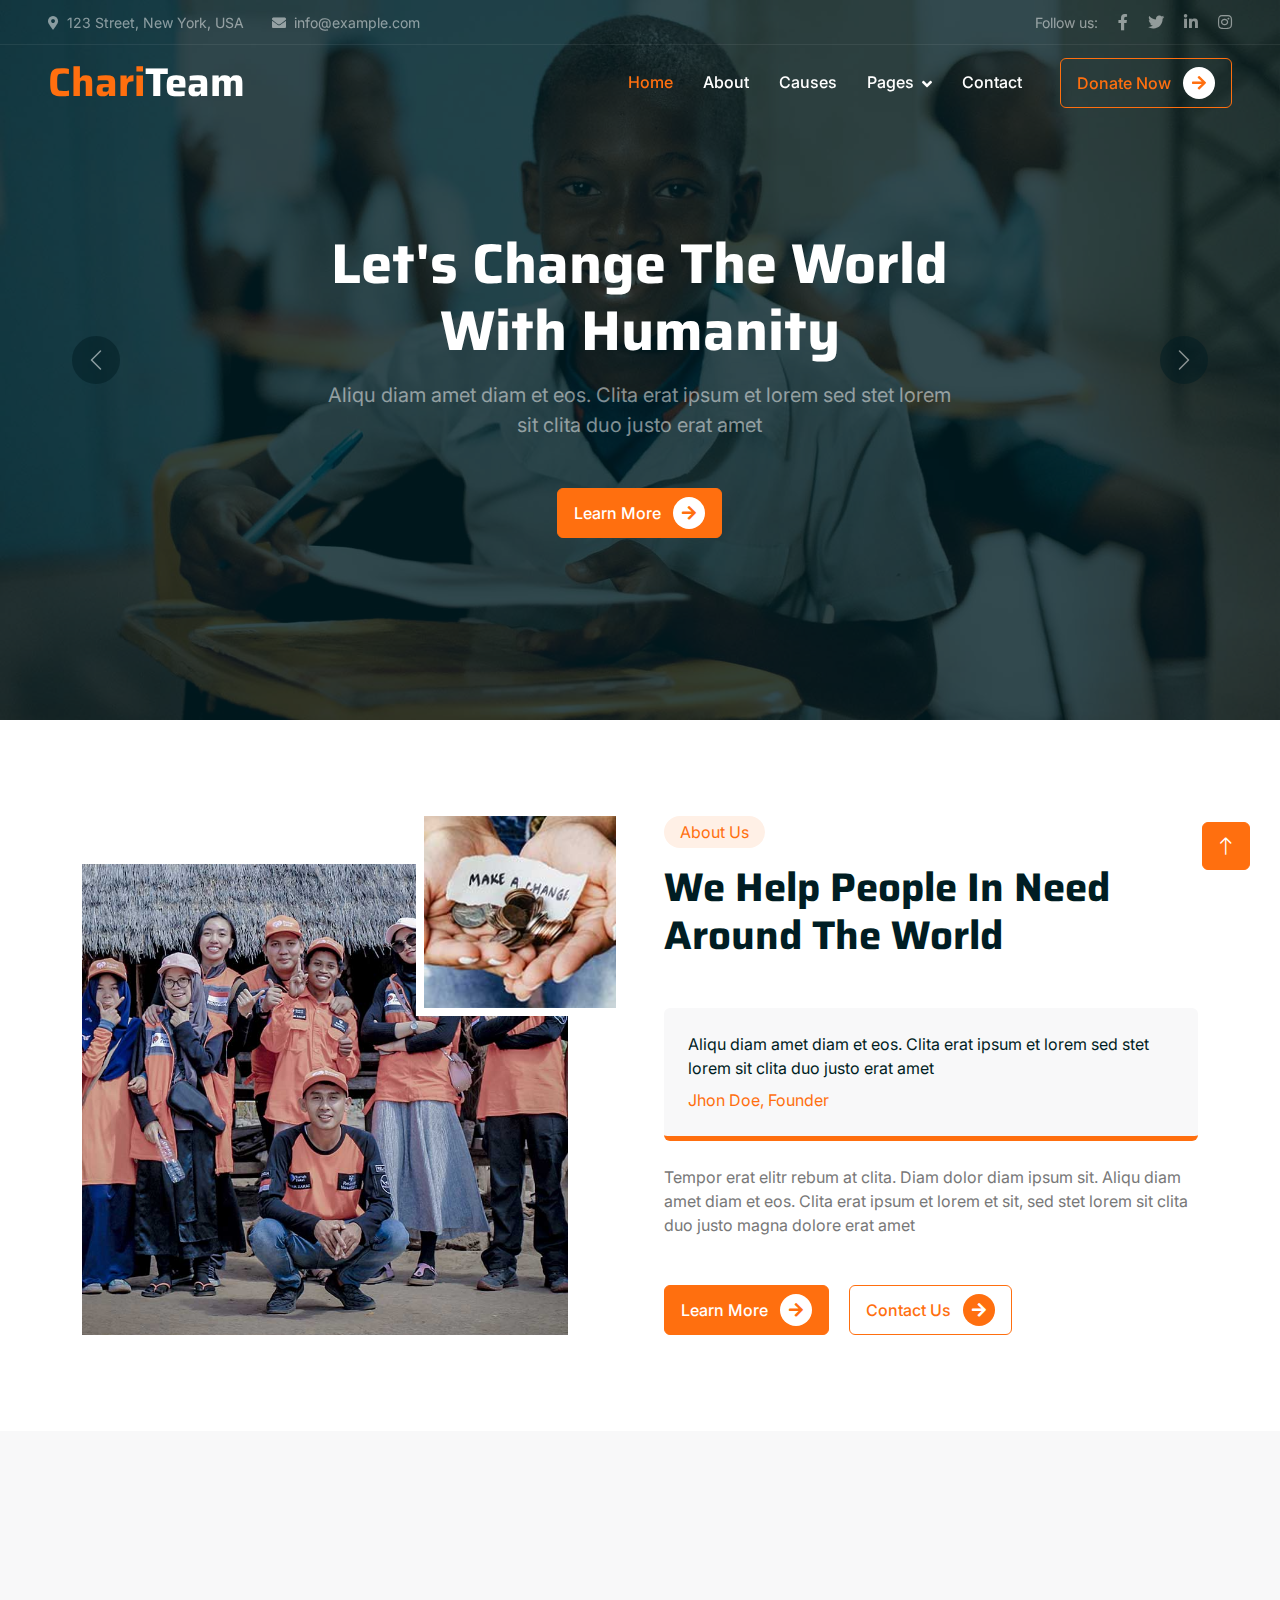
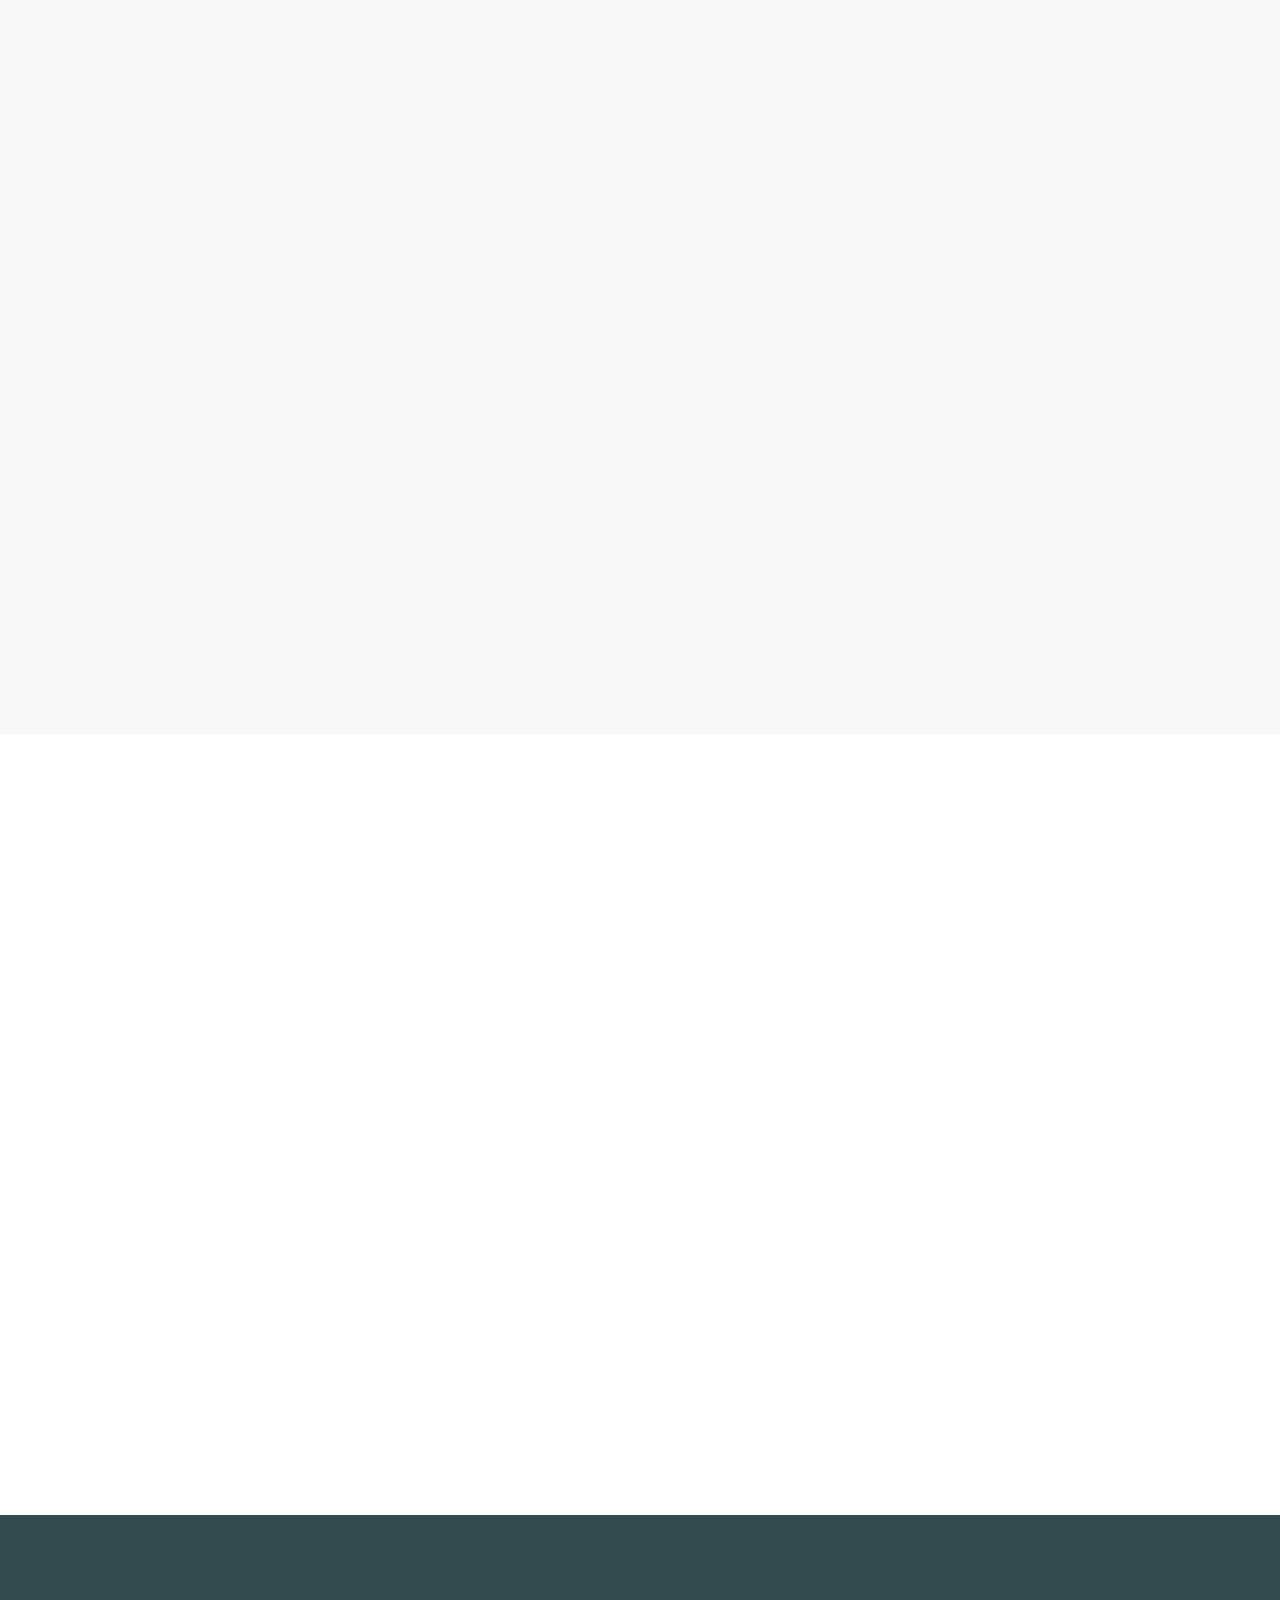
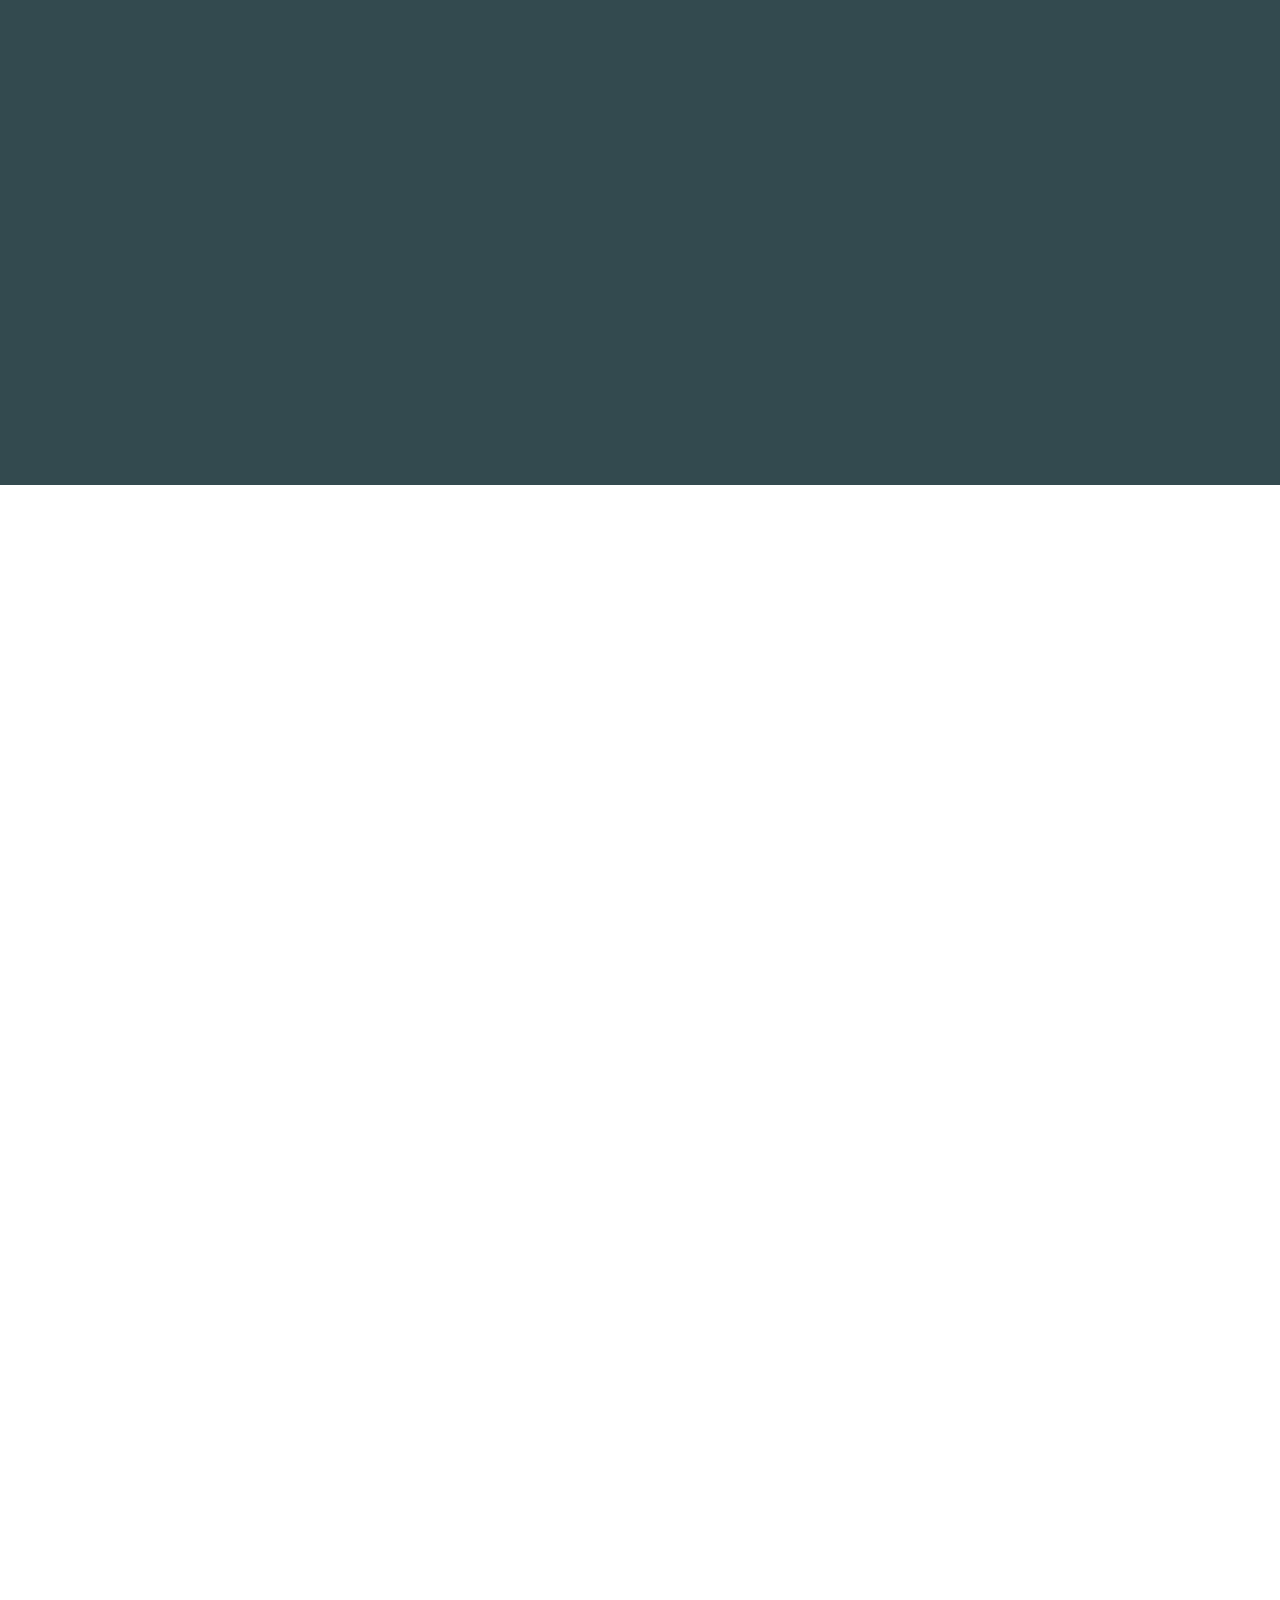
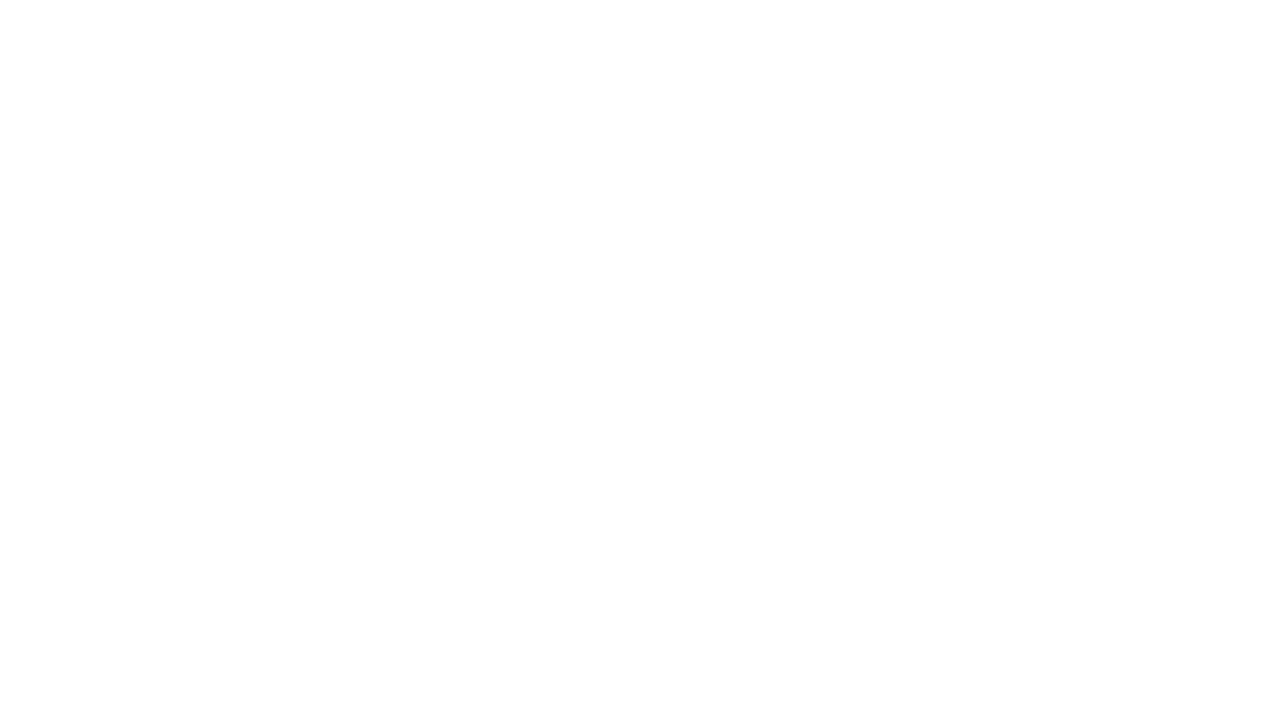
==== index.html @ fbe8ca32 "Initial commit for floodity" ====
<!DOCTYPE html>
<html lang="en">

<head>
    <meta charset="utf-8">
    <title>Floodity</title>
    <meta content="width=device-width, initial-scale=1.0" name="viewport">
    <meta content="" name="keywords">
    <meta content="" name="description">

    <!-- Favicon -->
    <link href="img/favicon.ico" rel="icon">

    <!-- Google Web Fonts -->
    <link rel="preconnect" href="https://fonts.googleapis.com">
    <link rel="preconnect" href="https://fonts.gstatic.com" crossorigin>
    <link href="https://fonts.googleapis.com/css2?family=Inter:wght@400;500;600&family=Saira:wght@500;600;700&display=swap" rel="stylesheet"> 

    <!-- Icon Font Stylesheet -->
    <link href="https://cdnjs.cloudflare.com/ajax/libs/font-awesome/5.10.0/css/all.min.css" rel="stylesheet">
    <link href="https://cdn.jsdelivr.net/npm/bootstrap-icons@1.4.1/font/bootstrap-icons.css" rel="stylesheet">

    <!-- Libraries Stylesheet -->
    <link href="lib/animate/animate.min.css" rel="stylesheet">
    <link href="lib/owlcarousel/assets/owl.carousel.min.css" rel="stylesheet">

    <!-- Customized Bootstrap Stylesheet -->
    <link href="css/bootstrap.min.css" rel="stylesheet">

    <!-- Template Stylesheet -->
    <link href="css/style.css" rel="stylesheet">
</head>

<body>
    <!-- Spinner Start -->
    <div id="spinner" class="show bg-white position-fixed translate-middle w-100 vh-100 top-50 start-50 d-flex align-items-center justify-content-center">
        <div class="spinner-grow text-primary" role="status"></div>
    </div>
    <!-- Spinner End -->


    <!-- Navbar Start -->
    <div class="container-fluid fixed-top px-0 wow fadeIn" data-wow-delay="0.1s">
        <div class="top-bar text-white-50 row gx-0 align-items-center d-none d-lg-flex">
            <div class="col-lg-6 px-5 text-start">
                <small><i class="fa fa-map-marker-alt me-2"></i>123 Street, New York, USA</small>
                <small class="ms-4"><i class="fa fa-envelope me-2"></i>info@example.com</small>
            </div>
            <div class="col-lg-6 px-5 text-end">
                <small>Follow us:</small>
                <a class="text-white-50 ms-3" href=""><i class="fab fa-facebook-f"></i></a>
                <a class="text-white-50 ms-3" href=""><i class="fab fa-twitter"></i></a>
                <a class="text-white-50 ms-3" href=""><i class="fab fa-linkedin-in"></i></a>
                <a class="text-white-50 ms-3" href=""><i class="fab fa-instagram"></i></a>
            </div>
        </div>

        <nav class="navbar navbar-expand-lg navbar-dark py-lg-0 px-lg-5 wow fadeIn" data-wow-delay="0.1s">
            <a href="index.html" class="navbar-brand ms-4 ms-lg-0">
                <h1 class="fw-bold text-primary m-0">Chari<span class="text-white">Team</span></h1>
            </a>
            <button type="button" class="navbar-toggler me-4" data-bs-toggle="collapse" data-bs-target="#navbarCollapse">
                <span class="navbar-toggler-icon"></span>
            </button>
            <div class="collapse navbar-collapse" id="navbarCollapse">
                <div class="navbar-nav ms-auto p-4 p-lg-0">
                    <a href="index.html" class="nav-item nav-link active">Home</a>
                    <a href="about.html" class="nav-item nav-link">About</a>
                    <a href="causes.html" class="nav-item nav-link">Causes</a>
                    <div class="nav-item dropdown">
                        <a href="#" class="nav-link dropdown-toggle" data-bs-toggle="dropdown">Pages</a>
                        <div class="dropdown-menu m-0">
                            <a href="service.html" class="dropdown-item">Service</a>
                            <a href="donate.html" class="dropdown-item">Donate</a>
                            <a href="team.html" class="dropdown-item">Our Team</a>
                            <a href="testimonial.html" class="dropdown-item">Testimonial</a>
                            <a href="404.html" class="dropdown-item">404 Page</a>
                        </div>
                    </div>
                    <a href="contact.html" class="nav-item nav-link">Contact</a>
                </div>
                <div class="d-none d-lg-flex ms-2">
                    <a class="btn btn-outline-primary py-2 px-3" href="">
                        Donate Now
                        <div class="d-inline-flex btn-sm-square bg-white text-primary rounded-circle ms-2">
                            <i class="fa fa-arrow-right"></i>
                        </div>
                    </a>
                </div>
            </div>
        </nav>
    </div>
    <!-- Navbar End -->


    <!-- Carousel Start -->
    <div class="container-fluid p-0 mb-5">
        <div id="header-carousel" class="carousel slide" data-bs-ride="carousel">
            <div class="carousel-inner">
                <div class="carousel-item active">
                    <img class="w-100" src="img/carousel-1.jpg" alt="Image">
                    <div class="carousel-caption">
                        <div class="container">
                            <div class="row justify-content-center">
                                <div class="col-lg-7 pt-5">
                                    <h1 class="display-4 text-white mb-3 animated slideInDown">Let's Change The World With Humanity</h1>
                                    <p class="fs-5 text-white-50 mb-5 animated slideInDown">Aliqu diam amet diam et eos. Clita erat ipsum et lorem sed stet lorem sit clita duo justo erat amet</p>
                                    <a class="btn btn-primary py-2 px-3 animated slideInDown" href="">
                                        Learn More
                                        <div class="d-inline-flex btn-sm-square bg-white text-primary rounded-circle ms-2">
                                            <i class="fa fa-arrow-right"></i>
                                        </div>
                                    </a>
                                </div>
                            </div>
                        </div>
                    </div>
                </div>
                <div class="carousel-item">
                    <img class="w-100" src="img/carousel-2.jpg" alt="Image">
                    <div class="carousel-caption">
                        <div class="container">
                            <div class="row justify-content-center">
                                <div class="col-lg-7 pt-5">
                                    <h1 class="display-4 text-white mb-3 animated slideInDown">Let's Save More Lifes With Our Helping Hand</h1>
                                    <p class="fs-5 text-white-50 mb-5 animated slideInDown">Aliqu diam amet diam et eos. Clita erat ipsum et lorem sed stet lorem sit clita duo justo erat amet</p>
                                    <a class="btn btn-primary py-2 px-3 animated slideInDown" href="">
                                        Learn More
                                        <div class="d-inline-flex btn-sm-square bg-white text-primary rounded-circle ms-2">
                                            <i class="fa fa-arrow-right"></i>
                                        </div>
                                    </a>
                                </div>
                            </div>
                        </div>
                    </div>
                </div>
            </div>
            <button class="carousel-control-prev" type="button" data-bs-target="#header-carousel"
                data-bs-slide="prev">
                <span class="carousel-control-prev-icon" aria-hidden="true"></span>
                <span class="visually-hidden">Previous</span>
            </button>
            <button class="carousel-control-next" type="button" data-bs-target="#header-carousel"
                data-bs-slide="next">
                <span class="carousel-control-next-icon" aria-hidden="true"></span>
                <span class="visually-hidden">Next</span>
            </button>
        </div>
    </div>
    <!-- Carousel End -->


    <!-- About Start -->
    <div class="container-xxl py-5">
        <div class="container">
            <div class="row g-5">
                <div class="col-lg-6 wow fadeInUp" data-wow-delay="0.1s">
                    <div class="position-relative overflow-hidden h-100" style="min-height: 400px;">
                        <img class="position-absolute w-100 h-100 pt-5 pe-5" src="img/about-1.jpg" alt="" style="object-fit: cover;">
                        <img class="position-absolute top-0 end-0 bg-white ps-2 pb-2" src="img/about-2.jpg" alt="" style="width: 200px; height: 200px;">
                    </div>
                </div>
                <div class="col-lg-6 wow fadeInUp" data-wow-delay="0.5s">
                    <div class="h-100">
                        <div class="d-inline-block rounded-pill bg-secondary text-primary py-1 px-3 mb-3">About Us</div>
                        <h1 class="display-6 mb-5">We Help People In Need Around The World</h1>
                        <div class="bg-light border-bottom border-5 border-primary rounded p-4 mb-4">
                            <p class="text-dark mb-2">Aliqu diam amet diam et eos. Clita erat ipsum et lorem sed stet lorem sit clita duo justo erat amet</p>
                            <span class="text-primary">Jhon Doe, Founder</span>
                        </div>
                        <p class="mb-5">Tempor erat elitr rebum at clita. Diam dolor diam ipsum sit. Aliqu diam amet diam et eos. Clita erat ipsum et lorem et sit, sed stet lorem sit clita duo justo magna dolore erat amet</p>
                        <a class="btn btn-primary py-2 px-3 me-3" href="">
                            Learn More
                            <div class="d-inline-flex btn-sm-square bg-white text-primary rounded-circle ms-2">
                                <i class="fa fa-arrow-right"></i>
                            </div>
                        </a>
                        <a class="btn btn-outline-primary py-2 px-3" href="">
                            Contact Us
                            <div class="d-inline-flex btn-sm-square bg-primary text-white rounded-circle ms-2">
                                <i class="fa fa-arrow-right"></i>
                            </div>
                        </a>
                    </div>
                </div>
            </div>
        </div>
    </div>
    <!-- About End -->


    <!-- Causes Start -->
    <div class="container-xxl bg-light my-5 py-5">
        <div class="container py-5">
            <div class="text-center mx-auto mb-5 wow fadeInUp" data-wow-delay="0.1s" style="max-width: 500px;">
                <div class="d-inline-block rounded-pill bg-secondary text-primary py-1 px-3 mb-3">Feature Causes</div>
                <h1 class="display-6 mb-5">Every Child Deserves The Opportunity To Learn</h1>
            </div>
            <div class="row g-4 justify-content-center">
                <div class="col-lg-4 col-md-6 wow fadeInUp" data-wow-delay="0.1s">
                    <div class="causes-item d-flex flex-column bg-white border-top border-5 border-primary rounded-top overflow-hidden h-100">
                        <div class="text-center p-4 pt-0">
                            <div class="d-inline-block bg-primary text-white rounded-bottom fs-5 pb-1 px-3 mb-4">
                                <small>Education</small>
                            </div>
                            <h5 class="mb-3">Education For African Children</h5>
                            <p>Tempor erat elitr rebum at clita dolor diam ipsum sit diam amet diam et eos</p>
                            <div class="causes-progress bg-light p-3 pt-2">
                                <div class="d-flex justify-content-between">
                                    <p class="text-dark">$10,000 <small class="text-body">Goal</small></p>
                                    <p class="text-dark">$9,542 <small class="text-body">Raised</small></p>
                                </div>
                                <div class="progress">
                                    <div class="progress-bar" role="progressbar" aria-valuenow="90" aria-valuemin="0" aria-valuemax="100">
                                        <span>90%</span>
                                    </div>
                                </div>
                            </div>
                        </div>
                        <div class="position-relative mt-auto">
                            <img class="img-fluid" src="img/courses-1.jpg" alt="">
                            <div class="causes-overlay">
                                <a class="btn btn-outline-primary" href="">
                                    Read More
                                    <div class="d-inline-flex btn-sm-square bg-primary text-white rounded-circle ms-2">
                                        <i class="fa fa-arrow-right"></i>
                                    </div>
                                </a>
                            </div>
                        </div>
                    </div>
                </div>
                <div class="col-lg-4 col-md-6 wow fadeInUp" data-wow-delay="0.3s">
                    <div class="causes-item d-flex flex-column bg-white border-top border-5 border-primary rounded-top overflow-hidden h-100">
                        <div class="text-center p-4 pt-0">
                            <div class="d-inline-block bg-primary text-white rounded-bottom fs-5 pb-1 px-3 mb-4">
                                <small>Pure Water</small>
                            </div>
                            <h5 class="mb-3">Ensure Pure Drinking Water</h5>
                            <p>Tempor erat elitr rebum at clita dolor diam ipsum sit diam amet diam et eos</p>
                            <div class="causes-progress bg-light p-3 pt-2">
                                <div class="d-flex justify-content-between">
                                    <p class="text-dark">$10,000 <small class="text-body">Goal</small></p>
                                    <p class="text-dark">$9,542 <small class="text-body">Raised</small></p>
                                </div>
                                <div class="progress">
                                    <div class="progress-bar" role="progressbar" aria-valuenow="90" aria-valuemin="0" aria-valuemax="100">
                                        <span>90%</span>
                                    </div>
                                </div>
                            </div>
                        </div>
                        <div class="position-relative mt-auto">
                            <img class="img-fluid" src="img/courses-2.jpg" alt="">
                            <div class="causes-overlay">
                                <a class="btn btn-outline-primary" href="">
                                    Read More
                                    <div class="d-inline-flex btn-sm-square bg-primary text-white rounded-circle ms-2">
                                        <i class="fa fa-arrow-right"></i>
                                    </div>
                                </a>
                            </div>
                        </div>
                    </div>
                </div>
                <div class="col-lg-4 col-md-6 wow fadeInUp" data-wow-delay="0.5s">
                    <div class="causes-item d-flex flex-column bg-white border-top border-5 border-primary rounded-top overflow-hidden h-100">
                        <div class="text-center p-4 pt-0">
                            <div class="d-inline-block bg-primary text-white rounded-bottom fs-5 pb-1 px-3 mb-4">
                                <small>Healthy Life</small>
                            </div>
                            <h5 class="mb-3">Ensure Medical Treatment</h5>
                            <p>Tempor erat elitr rebum at clita dolor diam ipsum sit diam amet diam et eos</p>
                            <div class="causes-progress bg-light p-3 pt-2">
                                <div class="d-flex justify-content-between">
                                    <p class="text-dark">$10,000 <small class="text-body">Goal</small></p>
                                    <p class="text-dark">$9,542 <small class="text-body">Raised</small></p>
                                </div>
                                <div class="progress">
                                    <div class="progress-bar" role="progressbar" aria-valuenow="90" aria-valuemin="0" aria-valuemax="100">
                                        <span>90%</span>
                                    </div>
                                </div>
                            </div>
                        </div>
                        <div class="position-relative mt-auto">
                            <img class="img-fluid" src="img/courses-3.jpg" alt="">
                            <div class="causes-overlay">
                                <a class="btn btn-outline-primary" href="">
                                    Read More
                                    <div class="d-inline-flex btn-sm-square bg-primary text-white rounded-circle ms-2">
                                        <i class="fa fa-arrow-right"></i>
                                    </div>
                                </a>
                            </div>
                        </div>
                    </div>
                </div>
            </div>
        </div>
    </div>
    <!-- Causes End -->


    <!-- Service Start -->
    <div class="container-xxl py-5">
        <div class="container">
            <div class="text-center mx-auto mb-5 wow fadeInUp" data-wow-delay="0.1s" style="max-width: 500px;">
                <div class="d-inline-block rounded-pill bg-secondary text-primary py-1 px-3 mb-3">What We Do</div>
                <h1 class="display-6 mb-5">Learn More What We Do And Get Involved</h1>
            </div>
            <div class="row g-4 justify-content-center">
                <div class="col-lg-4 col-md-6 wow fadeInUp" data-wow-delay="0.1s">
                    <div class="service-item bg-white text-center h-100 p-4 p-xl-5">
                        <img class="img-fluid mb-4" src="img/icon-1.png" alt="">
                        <h4 class="mb-3">Child Education</h4>
                        <p class="mb-4">Tempor ut dolore lorem kasd vero ipsum sit eirmod sit. Ipsum diam justo sed vero dolor duo.</p>
                        <a class="btn btn-outline-primary px-3" href="">
                            Learn More
                            <div class="d-inline-flex btn-sm-square bg-primary text-white rounded-circle ms-2">
                                <i class="fa fa-arrow-right"></i>
                            </div>
                        </a>
                    </div>
                </div>
                <div class="col-lg-4 col-md-6 wow fadeInUp" data-wow-delay="0.3s">
                    <div class="service-item bg-white text-center h-100 p-4 p-xl-5">
                        <img class="img-fluid mb-4" src="img/icon-2.png" alt="">
                        <h4 class="mb-3">Medical Treatment</h4>
                        <p class="mb-4">Tempor ut dolore lorem kasd vero ipsum sit eirmod sit. Ipsum diam justo sed vero dolor duo.</p>
                        <a class="btn btn-outline-primary px-3" href="">
                            Learn More
                            <div class="d-inline-flex btn-sm-square bg-primary text-white rounded-circle ms-2">
                                <i class="fa fa-arrow-right"></i>
                            </div>
                        </a>
                    </div>
                </div>
                <div class="col-lg-4 col-md-6 wow fadeInUp" data-wow-delay="0.5s">
                    <div class="service-item bg-white text-center h-100 p-4 p-xl-5">
                        <img class="img-fluid mb-4" src="img/icon-3.png" alt="">
                        <h4 class="mb-3">Pure Drinking Water</h4>
                        <p class="mb-4">Tempor ut dolore lorem kasd vero ipsum sit eirmod sit. Ipsum diam justo sed vero dolor duo.</p>
                        <a class="btn btn-outline-primary px-3" href="">
                            Learn More
                            <div class="d-inline-flex btn-sm-square bg-primary text-white rounded-circle ms-2">
                                <i class="fa fa-arrow-right"></i>
                            </div>
                        </a>
                    </div>
                </div>
            </div>
        </div>
    </div>
    <!-- Service End -->


    <!-- Donate Start -->
    <div class="container-fluid donate my-5 py-5" data-parallax="scroll" data-image-src="img/carousel-2.jpg">
        <div class="container py-5">
            <div class="row g-5 align-items-center">
                <div class="col-lg-6 wow fadeIn" data-wow-delay="0.1s">
                    <div class="d-inline-block rounded-pill bg-secondary text-primary py-1 px-3 mb-3">Donate Now</div>
                    <h1 class="display-6 text-white mb-5">Thanks For The Results Achieved With You</h1>
                    <p class="text-white-50 mb-0">Tempor erat elitr rebum at clita. Diam dolor diam ipsum sit. Aliqu diam amet diam et eos. Clita erat ipsum et lorem et sit, sed stet lorem sit clita duo justo magna dolore erat amet</p>
                </div>
                <div class="col-lg-6 wow fadeIn" data-wow-delay="0.5s">
                    <div class="h-100 bg-white p-5">
                        <form>
                            <div class="row g-3">
                                <div class="col-12">
                                    <div class="form-floating">
                                        <input type="text" class="form-control bg-light border-0" id="name" placeholder="Your Name">
                                        <label for="name">Your Name</label>
                                    </div>
                                </div>
                                <div class="col-12">
                                    <div class="form-floating">
                                        <input type="email" class="form-control bg-light border-0" id="email" placeholder="Your Email">
                                        <label for="email">Your Email</label>
                                    </div>
                                </div>
                                <div class="col-12">
                                    <div class="btn-group d-flex justify-content-around">
                                        <input type="radio" class="btn-check" name="btnradio" id="btnradio1" checked>
                                        <label class="btn btn-light py-3" for="btnradio1">$10</label>

                                        <input type="radio" class="btn-check" name="btnradio" id="btnradio2">
                                        <label class="btn btn-light py-3" for="btnradio2">$20</label>

                                        <input type="radio" class="btn-check" name="btnradio" id="btnradio3">
                                        <label class="btn btn-light py-3" for="btnradio3">$30</label>
                                    </div>
                                </div>
                                <div class="col-12">
                                    <button class="btn btn-primary px-5" style="height: 60px;">
                                        Donate Now
                                        <div class="d-inline-flex btn-sm-square bg-white text-primary rounded-circle ms-2">
                                            <i class="fa fa-arrow-right"></i>
                                        </div>
                                    </button>
                                </div>
                            </div>
                        </form>
                    </div>
                </div>
            </div>
        </div>
    </div>
    <!-- Donate End -->


    <!-- Team Start -->
    <div class="container-xxl py-5">
        <div class="container">
            <div class="text-center mx-auto mb-5 wow fadeInUp" data-wow-delay="0.1s" style="max-width: 500px;">
                <div class="d-inline-block rounded-pill bg-secondary text-primary py-1 px-3 mb-3">Team Members</div>
                <h1 class="display-6 mb-5">Let's Meet With Our Ordinary Soldiers</h1>
            </div>
            <div class="row g-4">
                <div class="col-lg-3 col-md-6 wow fadeInUp" data-wow-delay="0.1s">
                    <div class="team-item position-relative rounded overflow-hidden">
                        <div class="overflow-hidden">
                            <img class="img-fluid" src="img/team-1.jpg" alt="">
                        </div>
                        <div class="team-text bg-light text-center p-4">
                            <h5>Full Name</h5>
                            <p class="text-primary">Designation</p>
                            <div class="team-social text-center">
                                <a class="btn btn-square" href=""><i class="fab fa-facebook-f"></i></a>
                                <a class="btn btn-square" href=""><i class="fab fa-twitter"></i></a>
                                <a class="btn btn-square" href=""><i class="fab fa-instagram"></i></a>
                            </div>
                        </div>
                    </div>
                </div>
                <div class="col-lg-3 col-md-6 wow fadeInUp" data-wow-delay="0.3s">
                    <div class="team-item position-relative rounded overflow-hidden">
                        <div class="overflow-hidden">
                            <img class="img-fluid" src="img/team-2.jpg" alt="">
                        </div>
                        <div class="team-text bg-light text-center p-4">
                            <h5>Full Name</h5>
                            <p class="text-primary">Designation</p>
                            <div class="team-social text-center">
                                <a class="btn btn-square" href=""><i class="fab fa-facebook-f"></i></a>
                                <a class="btn btn-square" href=""><i class="fab fa-twitter"></i></a>
                                <a class="btn btn-square" href=""><i class="fab fa-instagram"></i></a>
                            </div>
                        </div>
                    </div>
                </div>
                <div class="col-lg-3 col-md-6 wow fadeInUp" data-wow-delay="0.5s">
                    <div class="team-item position-relative rounded overflow-hidden">
                        <div class="overflow-hidden">
                            <img class="img-fluid" src="img/team-3.jpg" alt="">
                        </div>
                        <div class="team-text bg-light text-center p-4">
                            <h5>Full Name</h5>
                            <p class="text-primary">Designation</p>
                            <div class="team-social text-center">
                                <a class="btn btn-square" href=""><i class="fab fa-facebook-f"></i></a>
                                <a class="btn btn-square" href=""><i class="fab fa-twitter"></i></a>
                                <a class="btn btn-square" href=""><i class="fab fa-instagram"></i></a>
                            </div>
                        </div>
                    </div>
                </div>
                <div class="col-lg-3 col-md-6 wow fadeInUp" data-wow-delay="0.7s">
                    <div class="team-item position-relative rounded overflow-hidden">
                        <div class="overflow-hidden">
                            <img class="img-fluid" src="img/team-4.jpg" alt="">
                        </div>
                        <div class="team-text bg-light text-center p-4">
                            <h5>Full Name</h5>
                            <p class="text-primary">Designation</p>
                            <div class="team-social text-center">
                                <a class="btn btn-square" href=""><i class="fab fa-facebook-f"></i></a>
                                <a class="btn btn-square" href=""><i class="fab fa-twitter"></i></a>
                                <a class="btn btn-square" href=""><i class="fab fa-instagram"></i></a>
                            </div>
                        </div>
                    </div>
                </div>
            </div>
        </div>
    </div>
    <!-- Team End -->


    <!-- Testimonial Start -->
    <div class="container-xxl py-5">
        <div class="container">
            <div class="text-center mx-auto mb-5 wow fadeInUp" data-wow-delay="0.1s" style="max-width: 500px;">
                <div class="d-inline-block rounded-pill bg-secondary text-primary py-1 px-3 mb-3">Testimonial</div>
                <h1 class="display-6 mb-5">Trusted By Thousands Of People And Nonprofits</h1>
            </div>
            <div class="owl-carousel testimonial-carousel wow fadeInUp" data-wow-delay="0.1s">
                <div class="testimonial-item text-center">
                    <img class="img-fluid bg-light rounded-circle p-2 mx-auto mb-4" src="img/testimonial-1.jpg" style="width: 100px; height: 100px;">
                    <div class="testimonial-text rounded text-center p-4">
                        <p>Clita clita tempor justo dolor ipsum amet kasd amet duo justo duo duo labore sed sed. Magna ut diam sit et amet stet eos sed clita erat magna elitr erat sit sit erat at rebum justo sea clita.</p>
                        <h5 class="mb-1">Doner Name</h5>
                        <span class="fst-italic">Profession</span>
                    </div>
                </div>
                <div class="testimonial-item text-center">
                    <img class="img-fluid bg-light rounded-circle p-2 mx-auto mb-4" src="img/testimonial-2.jpg" style="width: 100px; height: 100px;">
                    <div class="testimonial-text rounded text-center p-4">
                        <p>Clita clita tempor justo dolor ipsum amet kasd amet duo justo duo duo labore sed sed. Magna ut diam sit et amet stet eos sed clita erat magna elitr erat sit sit erat at rebum justo sea clita.</p>
                        <h5 class="mb-1">Doner Name</h5>
                        <span class="fst-italic">Profession</span>
                    </div>
                </div>
                <div class="testimonial-item text-center">
                    <img class="img-fluid bg-light rounded-circle p-2 mx-auto mb-4" src="img/testimonial-3.jpg" style="width: 100px; height: 100px;">
                    <div class="testimonial-text rounded text-center p-4">
                        <p>Clita clita tempor justo dolor ipsum amet kasd amet duo justo duo duo labore sed sed. Magna ut diam sit et amet stet eos sed clita erat magna elitr erat sit sit erat at rebum justo sea clita.</p>
                        <h5 class="mb-1">Doner Name</h5>
                        <span class="fst-italic">Profession</span>
                    </div>
                </div>
            </div>
        </div>
    </div>
    <!-- Testimonial End -->


    <!-- Footer Start -->
    <div class="container-fluid bg-dark text-white-50 footer mt-5 pt-5 wow fadeIn" data-wow-delay="0.1s">
        <div class="container py-5">
            <div class="row g-5">
                <div class="col-lg-3 col-md-6">
                    <h1 class="fw-bold text-primary mb-4">Chari<span class="text-white">Team</span></h1>
                    <p>Diam dolor diam ipsum sit. Aliqu diam amet diam et eos. Clita erat ipsum et lorem et sit, sed stet lorem sit clita</p>
                    <div class="d-flex pt-2">
                        <a class="btn btn-square me-1" href=""><i class="fab fa-twitter"></i></a>
                        <a class="btn btn-square me-1" href=""><i class="fab fa-facebook-f"></i></a>
                        <a class="btn btn-square me-1" href=""><i class="fab fa-youtube"></i></a>
                        <a class="btn btn-square me-0" href=""><i class="fab fa-linkedin-in"></i></a>
                    </div>
                </div>
                <div class="col-lg-3 col-md-6">
                    <h5 class="text-light mb-4">Address</h5>
                    <p><i class="fa fa-map-marker-alt me-3"></i>123 Street, New York, USA</p>
                    <p><i class="fa fa-phone-alt me-3"></i>+012 345 67890</p>
                    <p><i class="fa fa-envelope me-3"></i>info@example.com</p>
                </div>
                <div class="col-lg-3 col-md-6">
                    <h5 class="text-light mb-4">Quick Links</h5>
                    <a class="btn btn-link" href="">About Us</a>
                    <a class="btn btn-link" href="">Contact Us</a>
                    <a class="btn btn-link" href="">Our Services</a>
                    <a class="btn btn-link" href="">Terms & Condition</a>
                    <a class="btn btn-link" href="">Support</a>
                </div>
                <div class="col-lg-3 col-md-6">
                    <h5 class="text-light mb-4">Newsletter</h5>
                    <p>Dolor amet sit justo amet elitr clita ipsum elitr est.</p>
                    <div class="position-relative mx-auto" style="max-width: 400px;">
                        <input class="form-control bg-transparent w-100 py-3 ps-4 pe-5" type="text" placeholder="Your email">
                        <button type="button" class="btn btn-primary py-2 position-absolute top-0 end-0 mt-2 me-2">SignUp</button>
                    </div>
                </div>
            </div>
        </div>
        <div class="container-fluid copyright">
            <div class="container">
                <div class="row">
                    <div class="col-md-6 text-center text-md-start mb-3 mb-md-0">
                        &copy; <a href="#">Your Site Name</a>, All Right Reserved.
                    </div>
                    <div class="col-md-6 text-center text-md-end">
                        <!--/*** This template is free as long as you keep the footer author’s credit link/attribution link/backlink. If you'd like to use the template without the footer author’s credit link/attribution link/backlink, you can purchase the Credit Removal License from "https://htmlcodex.com/credit-removal". Thank you for your support. ***/-->
                        Designed By <a href="https://htmlcodex.com">HTML Codex</a>
                    </div>
                </div>
            </div>
        </div>
    </div>
    <!-- Footer End -->


    <!-- Back to Top -->
    <a href="#" class="btn btn-lg btn-primary btn-lg-square back-to-top"><i class="bi bi-arrow-up"></i></a>


    <!-- JavaScript Libraries -->
    <script src="https://code.jquery.com/jquery-3.4.1.min.js"></script>
    <script src="https://cdn.jsdelivr.net/npm/bootstrap@5.0.0/dist/js/bootstrap.bundle.min.js"></script>
    <script src="lib/wow/wow.min.js"></script>
    <script src="lib/easing/easing.min.js"></script>
    <script src="lib/waypoints/waypoints.min.js"></script>
    <script src="lib/owlcarousel/owl.carousel.min.js"></script>
    <script src="lib/parallax/parallax.min.js"></script>

    <!-- Template Javascript -->
    <script src="js/main.js"></script>
</body>

</html>
---- css/style.css ----
/********** Template CSS **********/
:root {
    --primary: #FF6F0F;
    --secondary: #FFF0E6;
    --light: #F8F8F9;
    --dark: #001D23;
}

.back-to-top {
    position: fixed;
    display: none;
    right: 30px;
    bottom: 30px;
    z-index: 99;
}


/*** Spinner ***/
#spinner {
    opacity: 0;
    visibility: hidden;
    transition: opacity .5s ease-out, visibility 0s linear .5s;
    z-index: 99999;
}

#spinner.show {
    transition: opacity .5s ease-out, visibility 0s linear 0s;
    visibility: visible;
    opacity: 1;
}


/*** Button ***/
.btn {
    font-weight: 500;
    transition: .5s;
}

.btn.btn-primary,
.btn.btn-outline-primary:hover {
    color: #FFFFFF;
}

.btn.btn-primary:hover {
    color: var(--primary);
    background: transparent;
}

.btn-square {
    width: 38px;
    height: 38px;
}

.btn-sm-square {
    width: 32px;
    height: 32px;
}

.btn-lg-square {
    width: 48px;
    height: 48px;
}

.btn-square,
.btn-sm-square,
.btn-lg-square {
    padding: 0;
    display: flex;
    align-items: center;
    justify-content: center;
    font-weight: normal;
}


/*** Navbar ***/
.fixed-top {
    transition: .5s;
}

.top-bar {
    height: 45px;
    border-bottom: 1px solid rgba(255, 255, 255, .07);
}

.navbar .dropdown-toggle::after {
    border: none;
    content: "\f107";
    font-family: "Font Awesome 5 Free";
    font-weight: 900;
    vertical-align: middle;
    margin-left: 8px;
}

.navbar .navbar-nav .nav-link {
    margin-right: 30px;
    padding: 25px 0;
    color: #FFFFFF;
    font-weight: 500;
    outline: none;
}

.navbar .navbar-nav .nav-link:hover,
.navbar .navbar-nav .nav-link.active {
    color: var(--primary);
}

@media (max-width: 991.98px) {
    .navbar .navbar-nav {
        margin-top: 10px;
        border-top: 1px solid rgba(0, 0, 0, .07);
        background: var(--dark);
    }

    .navbar .navbar-nav .nav-link {
        padding: 10px 0;
    }
}

@media (min-width: 992px) {
    .navbar .nav-item .dropdown-menu {
        display: block;
        visibility: hidden;
        top: 100%;
        transform: rotateX(-75deg);
        transform-origin: 0% 0%;
        transition: .5s;
        opacity: 0;
    }

    .navbar .nav-item:hover .dropdown-menu {
        transform: rotateX(0deg);
        visibility: visible;
        transition: .5s;
        opacity: 1;
    }
}


/*** Header ***/
.carousel-caption {
    top: 0;
    left: 0;
    right: 0;
    bottom: 0;
    display: flex;
    align-items: center;
    justify-content: center;
    text-align: center;
    background: rgba(0, 29, 35, .8);
    z-index: 1;
}

.carousel-control-prev,
.carousel-control-next {
    width: 15%;
}

.carousel-control-prev-icon,
.carousel-control-next-icon {
    width: 3rem;
    height: 3rem;
    background-color: var(--dark);
    border: 12px solid var(--dark);
    border-radius: 3rem;
}

@media (max-width: 768px) {
    #header-carousel .carousel-item {
        position: relative;
        min-height: 450px;
    }
    
    #header-carousel .carousel-item img {
        position: absolute;
        width: 100%;
        height: 100%;
        object-fit: cover;
    }
}

.page-header {
    padding-top: 12rem;
    padding-bottom: 6rem;
    background: linear-gradient(rgba(0, 29, 35, .8), rgba(0, 29, 35, .8)), url(../img/carousel-1.jpg) center center no-repeat;
    background-size: cover;
}

.page-header .breadcrumb-item+.breadcrumb-item::before {
    color: #999999;
}


/*** Causes ***/
.causes-item .progress {
    height: 5px;
    border-radius: 0;
    overflow: visible;
}

.causes-item .progress .progress-bar {
    position: relative;
    overflow: visible;
    width: 0px;
    border-radius: 0;
    transition: 5s;
}

.causes-item .progress .progress-bar span {
    position: absolute;
    top: -7px;
    right: 0;
    width: 40px;
    height: 19px;
    display: flex;
    align-items: center;
    justify-content: center;
    font-size: 12px;
    background: var(--primary);
    color: #FFFFFF;
}

.causes-item .causes-overlay {
    position: absolute;
    width: 100%;
    height: 0;
    top: 0;
    left: 0;
    display: flex;
    align-items: center;
    justify-content: center;
    background: rgba(0, 0, 0, .5);
    overflow: hidden;
    opacity: 0;
    transition: .5s;
}

.causes-item:hover .causes-overlay {
    height: 100%;
    opacity: 1;
}


/*** Service ***/
.service-item {
    box-shadow: 0 0 45px rgba(0, 0, 0, .06);
}


/*** Donate ***/
.donate {
    background: rgba(0, 29, 35, .8);
}

.btn-group .btn-light:hover,
.btn-group input[type="radio"]:checked+label {
    color: var(--primary);
    border-color: var(--primary);
}


/*** Team ***/
.team-item img {
    position: relative;
    top: 0;
    transition: .5s;
}

.team-item:hover img {
    top: -30px;
}

.team-item .team-text {
    position: relative;
    height: 100px;
    transition: .5s;
}

.team-item:hover .team-text {
    margin-top: -60px;
    height: 160px;
}

.team-item .team-text .team-social {
    opacity: 0;
    transition: .5s;
}

.team-item:hover .team-text .team-social {
    opacity: 1;
}

.team-item .team-social .btn {
    display: inline-flex;
    color: var(--primary);
    background: #FFFFFF;
    border-radius: 40px;
}

.team-item .team-social .btn:hover {
    color: #FFFFFF;
    background: var(--primary);
}


/*** Testimonial ***/
.testimonial-carousel::before {
    position: absolute;
    content: "";
    top: 0;
    left: 0;
    height: 100%;
    width: 0;
    background: linear-gradient(to right, rgba(255, 255, 255, 1) 0%, rgba(255, 255, 255, 0) 100%);
    z-index: 1;
}

.testimonial-carousel::after {
    position: absolute;
    content: "";
    top: 0;
    right: 0;
    height: 100%;
    width: 0;
    background: linear-gradient(to left, rgba(255, 255, 255, 1) 0%, rgba(255, 255, 255, 0) 100%);
    z-index: 1;
}

@media (min-width: 768px) {
    .testimonial-carousel::before,
    .testimonial-carousel::after {
        width: 200px;
    }
}

@media (min-width: 992px) {
    .testimonial-carousel::before,
    .testimonial-carousel::after {
        width: 300px;
    }
}

.testimonial-carousel .owl-item .testimonial-text {
    background: var(--light);
    transform: scale(.8);
    transition: .5s;
}

.testimonial-carousel .owl-item.center .testimonial-text {
    background: var(--primary);
    transform: scale(1);
}

.testimonial-carousel .owl-item .testimonial-text *,
.testimonial-carousel .owl-item .testimonial-item img {
    transition: .5s;
}

.testimonial-carousel .owl-item.center .testimonial-text * {
    color: var(--light) !important;
}

.testimonial-carousel .owl-item.center .testimonial-item img {
    background: var(--primary) !important;
} 

.testimonial-carousel .owl-nav {
    position: absolute;
    width: 350px;
    top: 15px;
    left: 50%;
    transform: translateX(-50%);
    display: flex;
    justify-content: space-between;
    opacity: 0;
    transition: .5s;
    z-index: 1;
}

.testimonial-carousel:hover .owl-nav {
    width: 300px;
    opacity: 1;
}

.testimonial-carousel .owl-nav .owl-prev,
.testimonial-carousel .owl-nav .owl-next {
    position: relative;
    color: var(--primary);
    font-size: 45px;
    transition: .5s;
}

.testimonial-carousel .owl-nav .owl-prev:hover,
.testimonial-carousel .owl-nav .owl-next:hover {
    color: var(--dark);
}


/*** Footer ***/

.footer .btn.btn-link {
    display: block;
    margin-bottom: 5px;
    padding: 0;
    text-align: left;
    color: rgba(255,255,255,0.5);
    font-weight: normal;
    text-transform: capitalize;
    transition: .3s;
}

.footer .btn.btn-link::before {
    position: relative;
    content: "\f105";
    font-family: "Font Awesome 5 Free";
    font-weight: 900;
    color: rgba(255,255,255,0.5);
    margin-right: 10px;
}

.footer .btn.btn-link:hover {
    color: var(--light);
    letter-spacing: 1px;
    box-shadow: none;
}

.footer .btn.btn-square {
    color: rgba(255,255,255,0.5);
    border: 1px solid rgba(255,255,255,0.5);
}

.footer .btn.btn-square:hover {
    color: var(--secondary);
    border-color: var(--light);
}

.footer .copyright {
    padding: 25px 0;
    font-size: 15px;
    border-top: 1px solid rgba(256, 256, 256, .1);
}

.footer .copyright a {
    color: var(--secondary);
}

.footer .copyright a:hover {
    color: var(--primary);
}
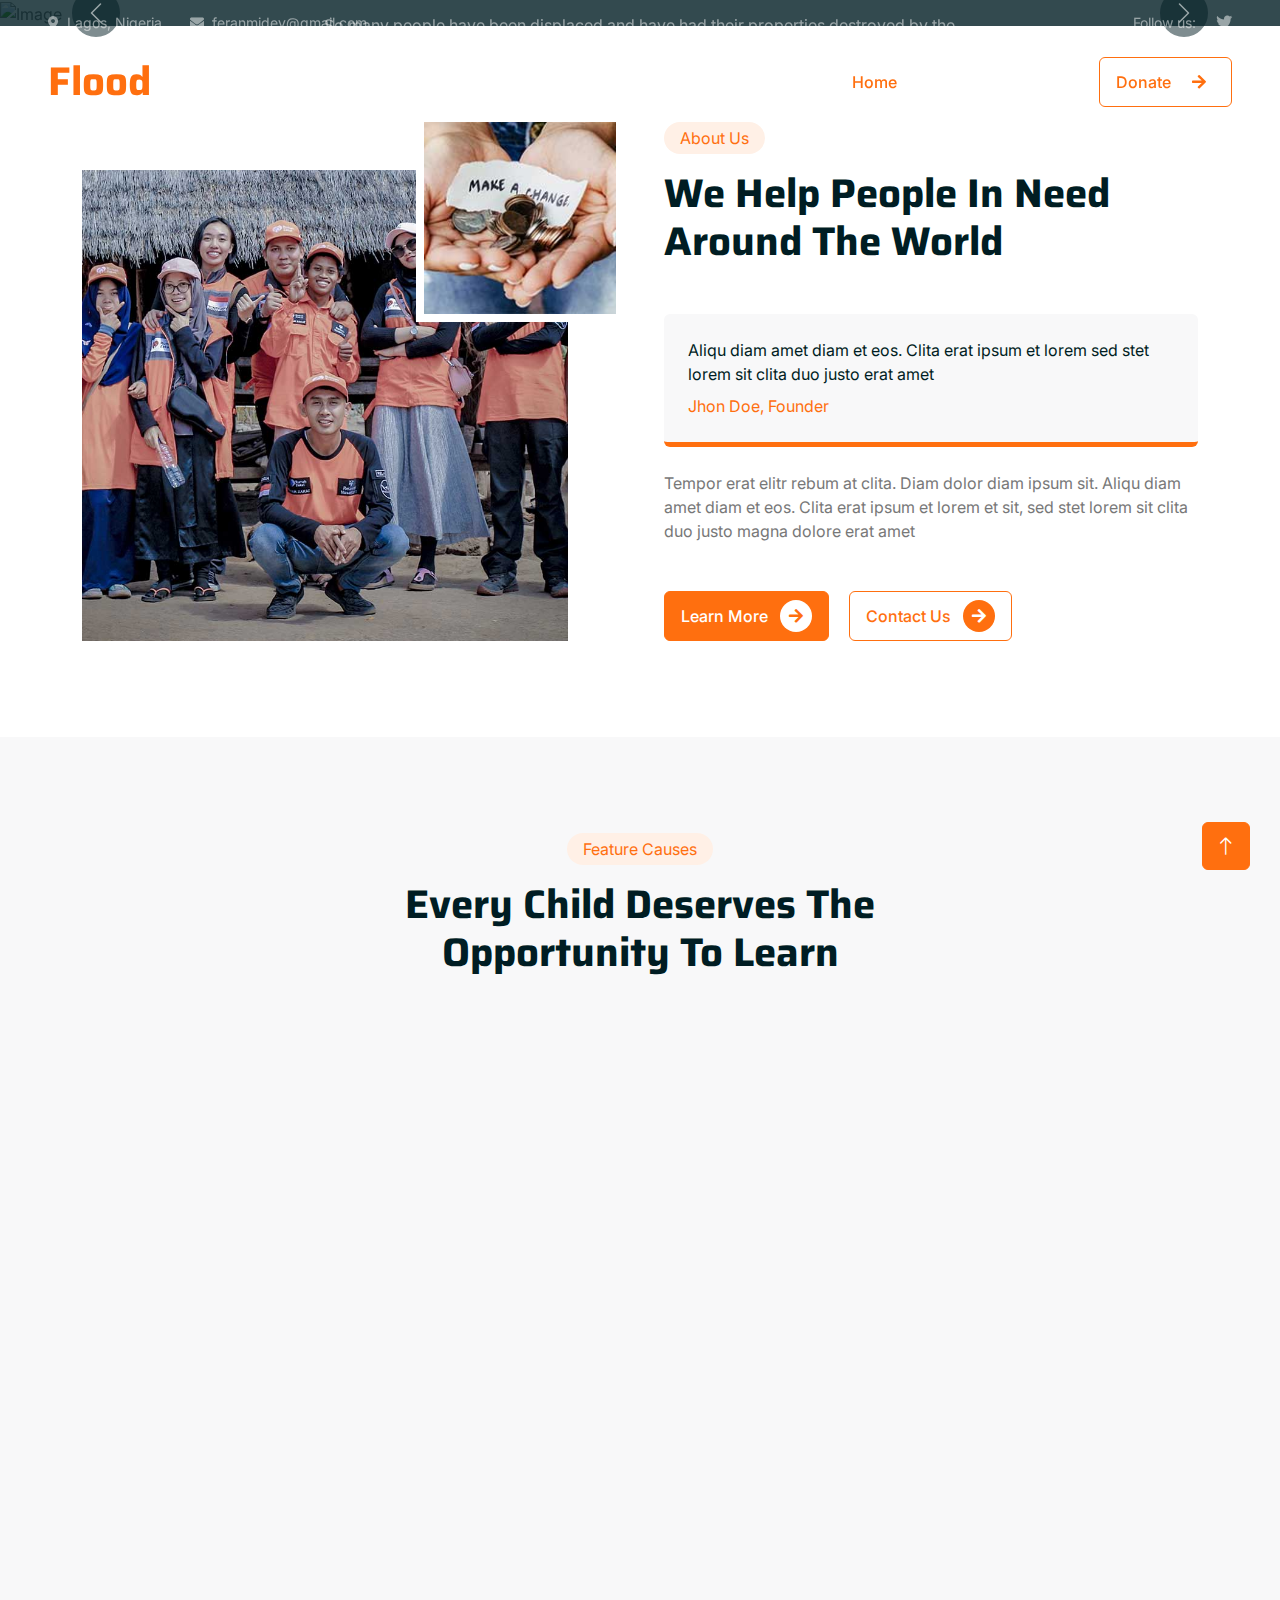
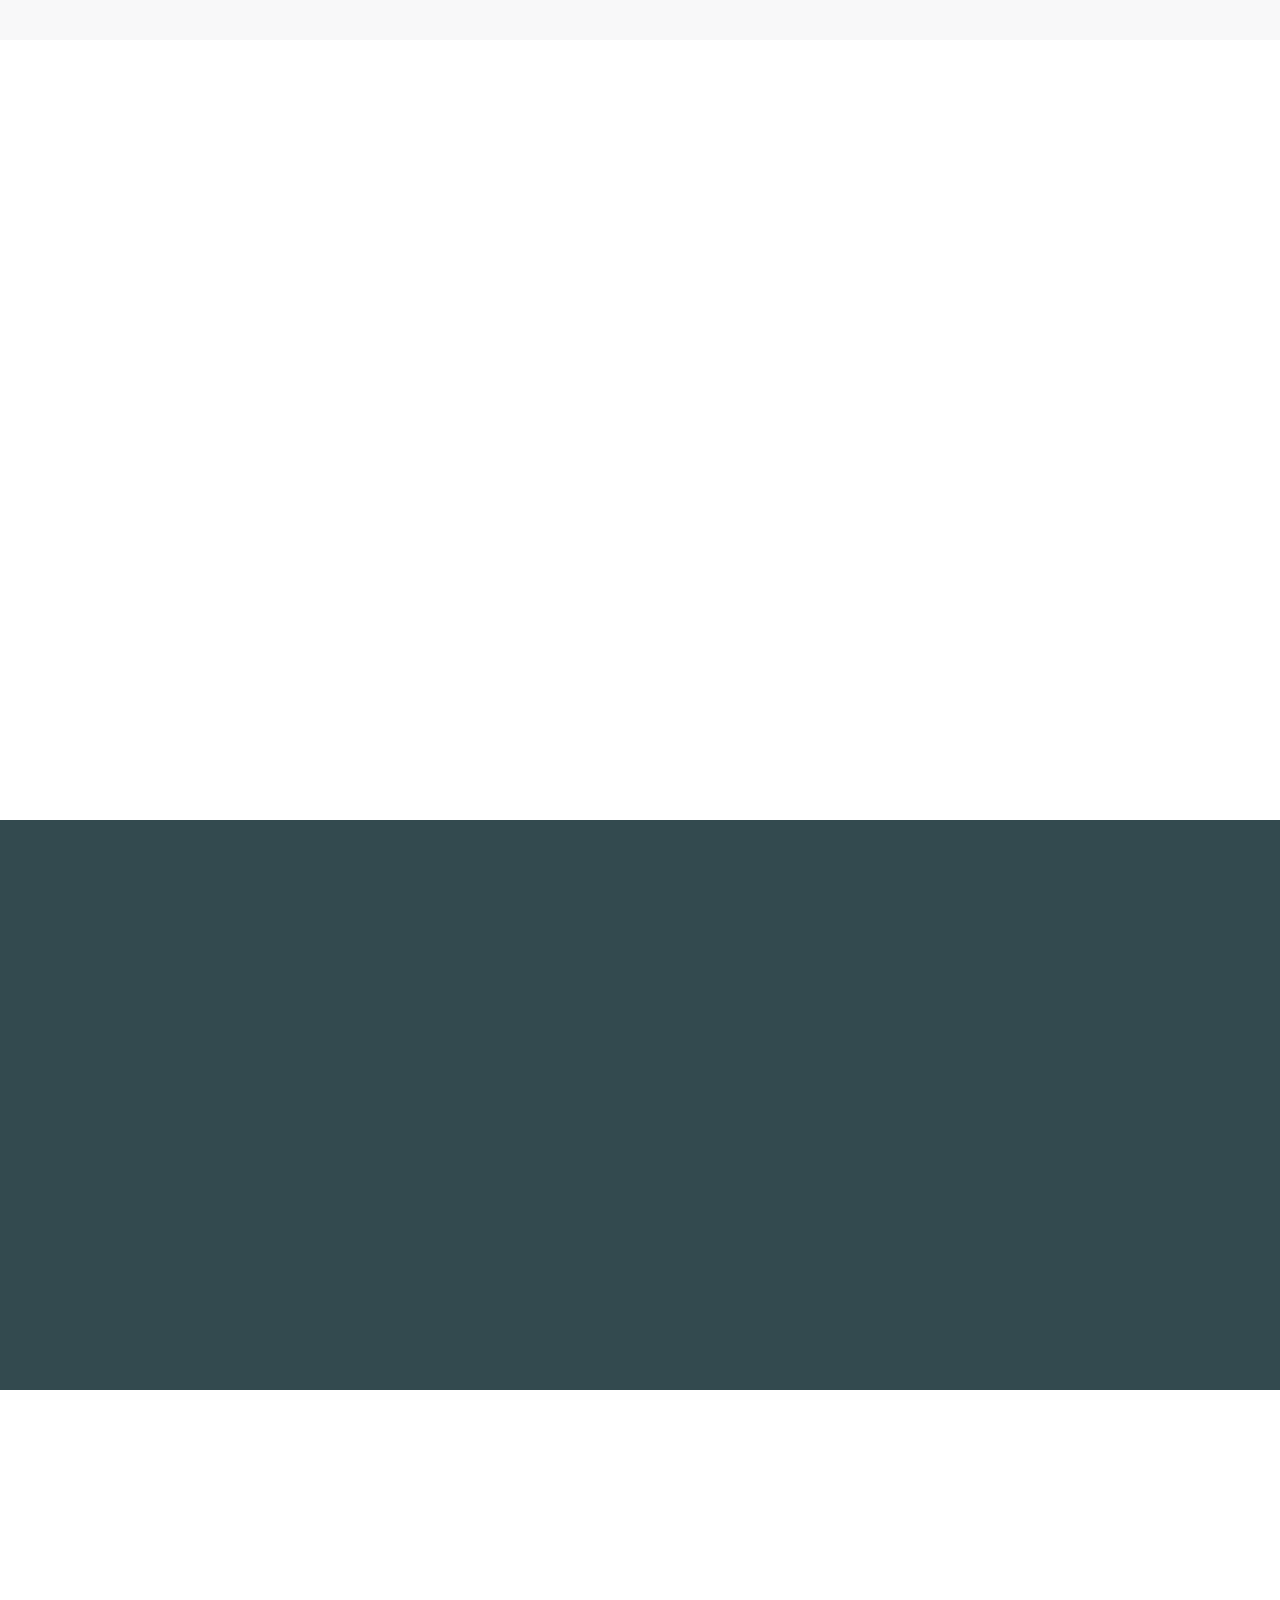
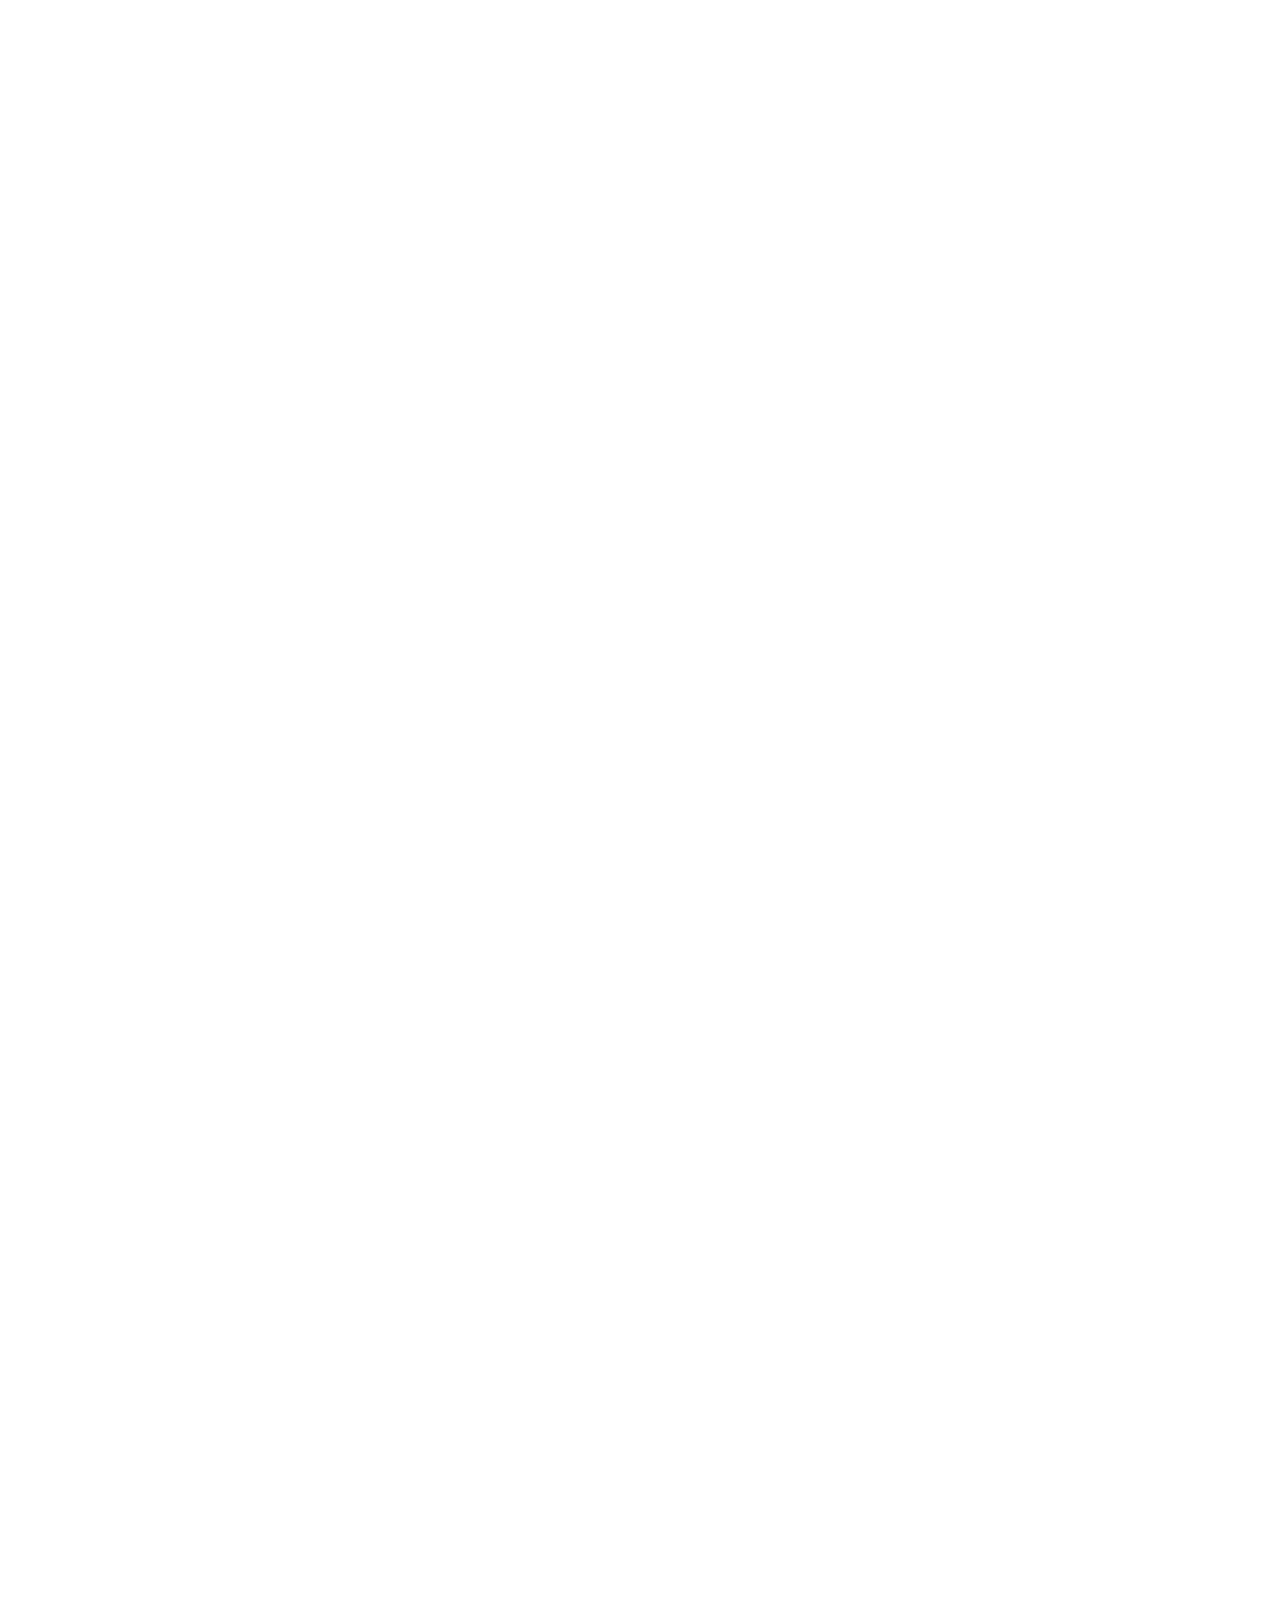
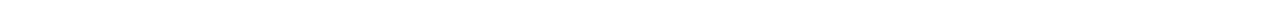
==== commit bdab5c77: "Initial commit for floodity" ====
--- a/index.html
+++ b/index.html
@@ -43,21 +43,21 @@
     <div class="container-fluid fixed-top px-0 wow fadeIn" data-wow-delay="0.1s">
         <div class="top-bar text-white-50 row gx-0 align-items-center d-none d-lg-flex">
             <div class="col-lg-6 px-5 text-start">
-                <small><i class="fa fa-map-marker-alt me-2"></i>123 Street, New York, USA</small>
-                <small class="ms-4"><i class="fa fa-envelope me-2"></i>info@example.com</small>
+                <small><i class="fa fa-map-marker-alt me-2"></i>Lagos, Nigeria</small>
+                <small class="ms-4"><i class="fa fa-envelope me-2"></i>feranmidev@gmail.com</small>
             </div>
             <div class="col-lg-6 px-5 text-end">
                 <small>Follow us:</small>
-                <a class="text-white-50 ms-3" href=""><i class="fab fa-facebook-f"></i></a>
-                <a class="text-white-50 ms-3" href=""><i class="fab fa-twitter"></i></a>
-                <a class="text-white-50 ms-3" href=""><i class="fab fa-linkedin-in"></i></a>
-                <a class="text-white-50 ms-3" href=""><i class="fab fa-instagram"></i></a>
+                <!-- <a class="text-white-50 ms-3" href=""><i class="fab fa-facebook-f"></i></a> -->
+                <a class="text-white-50 ms-3" href="https://twitter.com/DevFeranmi"><i class="fab fa-twitter"></i></a>
+                <!-- <a class="text-white-50 ms-3" href=""><i class="fab fa-linkedin-in"></i></a>
+                <a class="text-white-50 ms-3" href=""><i class="fab fa-instagram"></i></a> -->
             </div>
         </div>
 
         <nav class="navbar navbar-expand-lg navbar-dark py-lg-0 px-lg-5 wow fadeIn" data-wow-delay="0.1s">
             <a href="index.html" class="navbar-brand ms-4 ms-lg-0">
-                <h1 class="fw-bold text-primary m-0">Chari<span class="text-white">Team</span></h1>
+                <h1 class="fw-bold text-primary m-0">Flood<span class="text-white">Ity</span></h1>
             </a>
             <button type="button" class="navbar-toggler me-4" data-bs-toggle="collapse" data-bs-target="#navbarCollapse">
                 <span class="navbar-toggler-icon"></span>
@@ -67,21 +67,10 @@
                     <a href="index.html" class="nav-item nav-link active">Home</a>
                     <a href="about.html" class="nav-item nav-link">About</a>
                     <a href="causes.html" class="nav-item nav-link">Causes</a>
-                    <div class="nav-item dropdown">
-                        <a href="#" class="nav-link dropdown-toggle" data-bs-toggle="dropdown">Pages</a>
-                        <div class="dropdown-menu m-0">
-                            <a href="service.html" class="dropdown-item">Service</a>
-                            <a href="donate.html" class="dropdown-item">Donate</a>
-                            <a href="team.html" class="dropdown-item">Our Team</a>
-                            <a href="testimonial.html" class="dropdown-item">Testimonial</a>
-                            <a href="404.html" class="dropdown-item">404 Page</a>
-                        </div>
-                    </div>
-                    <a href="contact.html" class="nav-item nav-link">Contact</a>
                 </div>
                 <div class="d-none d-lg-flex ms-2">
                     <a class="btn btn-outline-primary py-2 px-3" href="">
-                        Donate Now
+                        Donate
                         <div class="d-inline-flex btn-sm-square bg-white text-primary rounded-circle ms-2">
                             <i class="fa fa-arrow-right"></i>
                         </div>
@@ -98,14 +87,16 @@
         <div id="header-carousel" class="carousel slide" data-bs-ride="carousel">
             <div class="carousel-inner">
                 <div class="carousel-item active">
-                    <img class="w-100" src="img/carousel-1.jpg" alt="Image">
+                    <img class="w-100" src="https://i.guim.co.uk/img/media/49f28ac1f0a4e5bb225a0d2c9bf8dee4214c5fe4/125_0_3750_2250/master/3750.jpg?width=1200&height=900&quality=85&auto=format&fit=crop&s=12a6000bc3bda19c3df3bb9b84eb7383" alt="Image">
                     <div class="carousel-caption">
                         <div class="container">
                             <div class="row justify-content-center">
                                 <div class="col-lg-7 pt-5">
-                                    <h1 class="display-4 text-white mb-3 animated slideInDown">Let's Change The World With Humanity</h1>
-                                    <p class="fs-5 text-white-50 mb-5 animated slideInDown">Aliqu diam amet diam et eos. Clita erat ipsum et lorem sed stet lorem sit clita duo justo erat amet</p>
-                                    <a class="btn btn-primary py-2 px-3 animated slideInDown" href="">
+                                    <h1 class="display-4 text-white mb-3 animated slideInDown mt-5">Nigeria is being flooded!</h1>
+                                    <p class="fs-6 text-white-50 mb-5 animated slideInDown">
+                                        So many people have been displaced and have had their properties destroyed by the floods. They currently need shelter, food, and clothing to get by for the meantime. If you can, reach out to the victims or through NGOs to provide them with temporary relief materials to keep them afloat.
+                                    </p>
+                                    <a class="btn btn-primary py-2 px-3 animated slideInDown" href="https://punchng.com/as-nigeria-floods-again-and-again/" target="_blank">
                                         Learn More
                                         <div class="d-inline-flex btn-sm-square bg-white text-primary rounded-circle ms-2">
                                             <i class="fa fa-arrow-right"></i>
@@ -117,15 +108,17 @@
                     </div>
                 </div>
                 <div class="carousel-item">
-                    <img class="w-100" src="img/carousel-2.jpg" alt="Image">
+                    <img class="w-100" src="https://i.guim.co.uk/img/media/49f28ac1f0a4e5bb225a0d2c9bf8dee4214c5fe4/125_0_3750_2250/master/3750.jpg?width=1200&height=900&quality=85&auto=format&fit=crop&s=12a6000bc3bda19c3df3bb9b84eb7383" alt="Image">
                     <div class="carousel-caption">
                         <div class="container">
                             <div class="row justify-content-center">
                                 <div class="col-lg-7 pt-5">
-                                    <h1 class="display-4 text-white mb-3 animated slideInDown">Let's Save More Lifes With Our Helping Hand</h1>
-                                    <p class="fs-5 text-white-50 mb-5 animated slideInDown">Aliqu diam amet diam et eos. Clita erat ipsum et lorem sed stet lorem sit clita duo justo erat amet</p>
+                                    <h1 class="display-4 text-white mb-3 animated slideInDown mt-5">Let's Save More Lives With Our Helping Hand</h1>
+                                    <p class="fs-6 text-white-50 mb-5 animated slideInDown">
+                                        So many people have been displaced and have had their properties destroyed by the floods. They currently need shelter, food, and clothing to get by for the meantime. If you can, reach out to the victims or through NGOs to provide them with temporary relief materials – Clothing, food items, shelter, toiletries, and so on – to keep them afloat.
+                                    </p>
                                     <a class="btn btn-primary py-2 px-3 animated slideInDown" href="">
-                                        Learn More
+                                        Donate
                                         <div class="d-inline-flex btn-sm-square bg-white text-primary rounded-circle ms-2">
                                             <i class="fa fa-arrow-right"></i>
                                         </div>
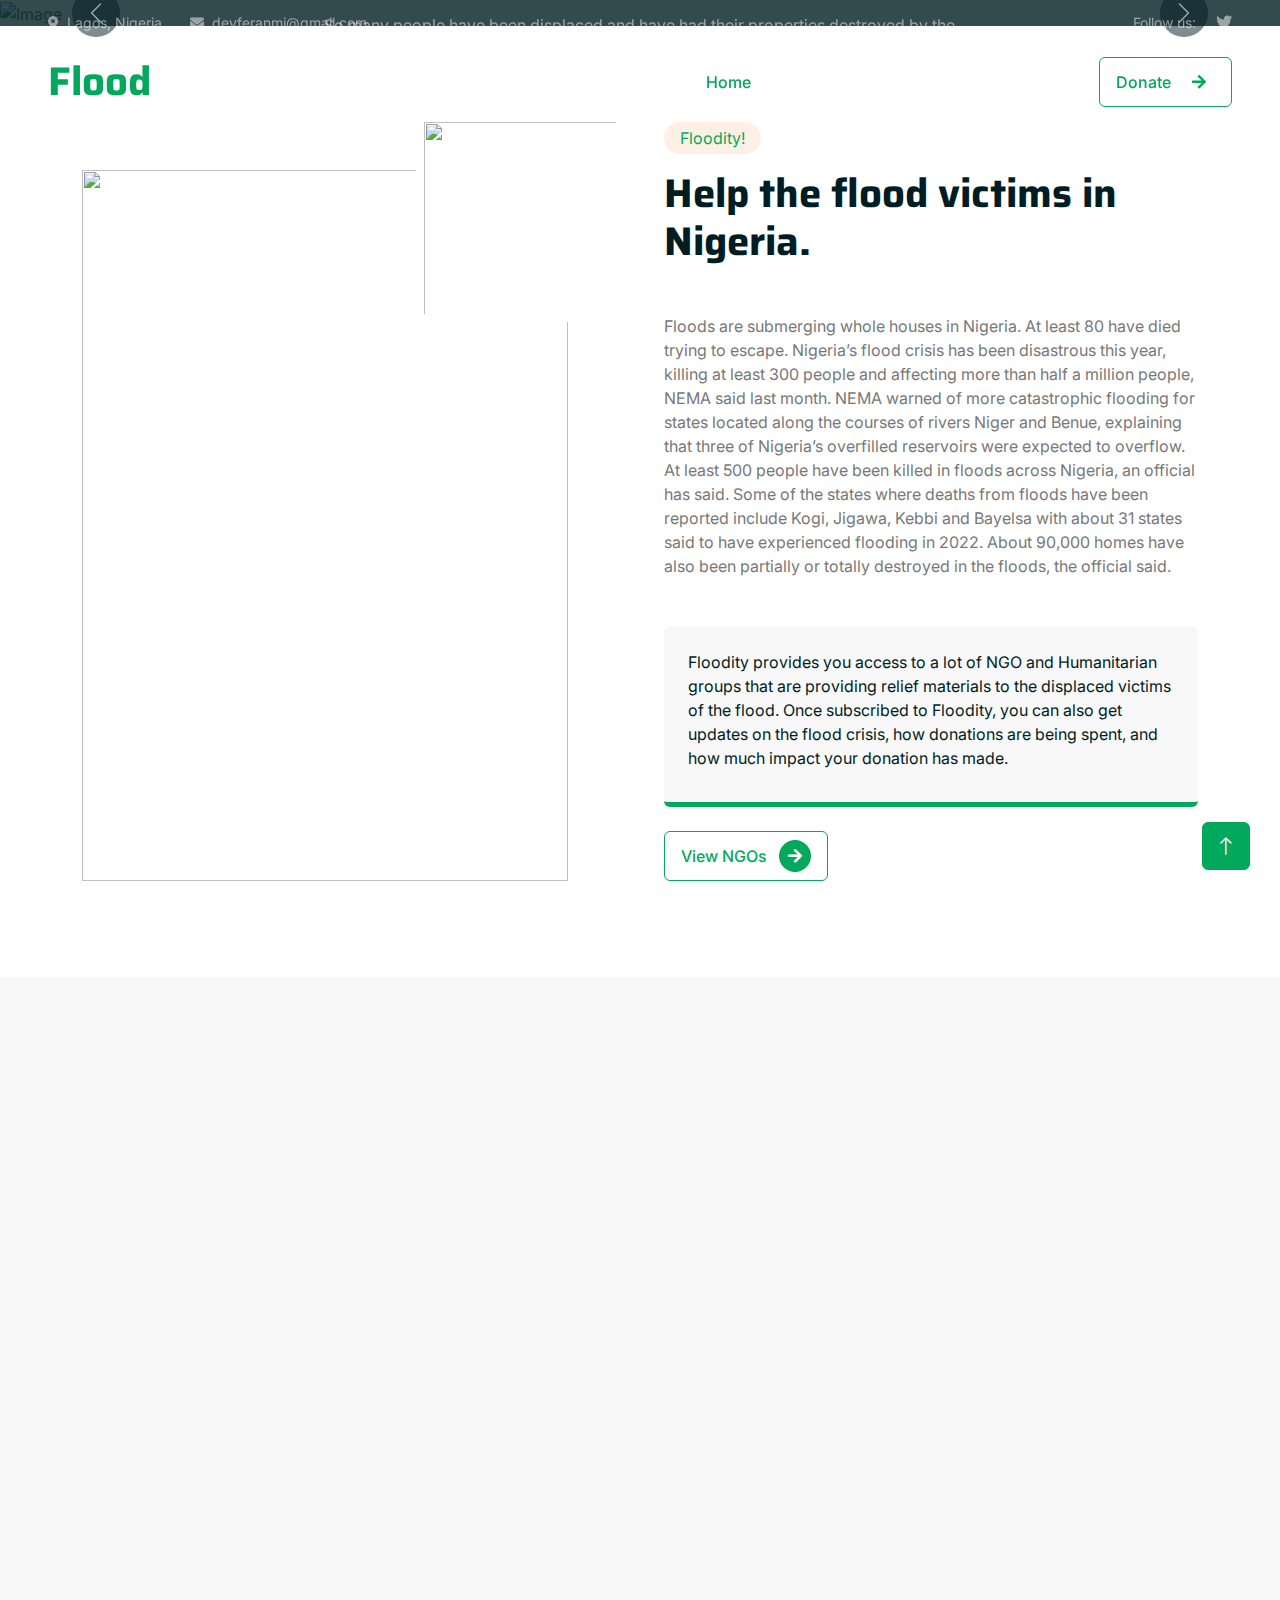
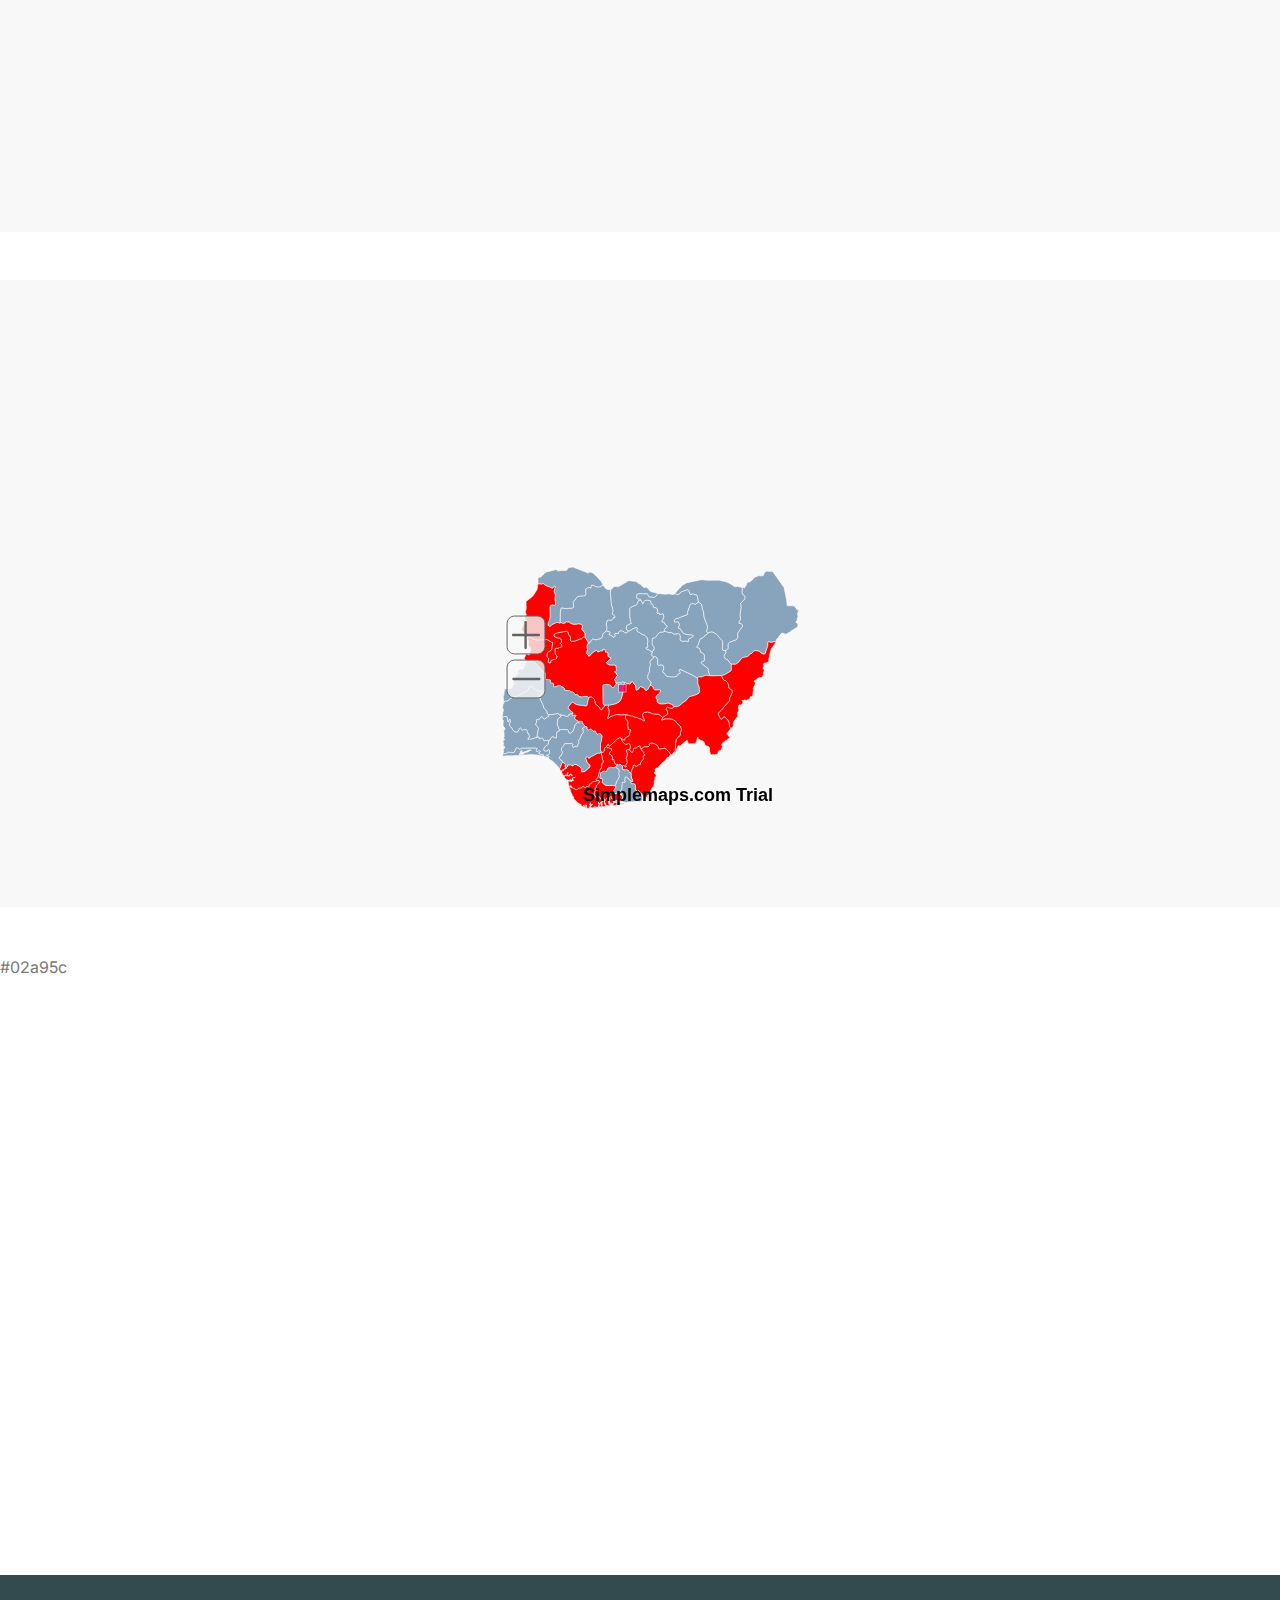
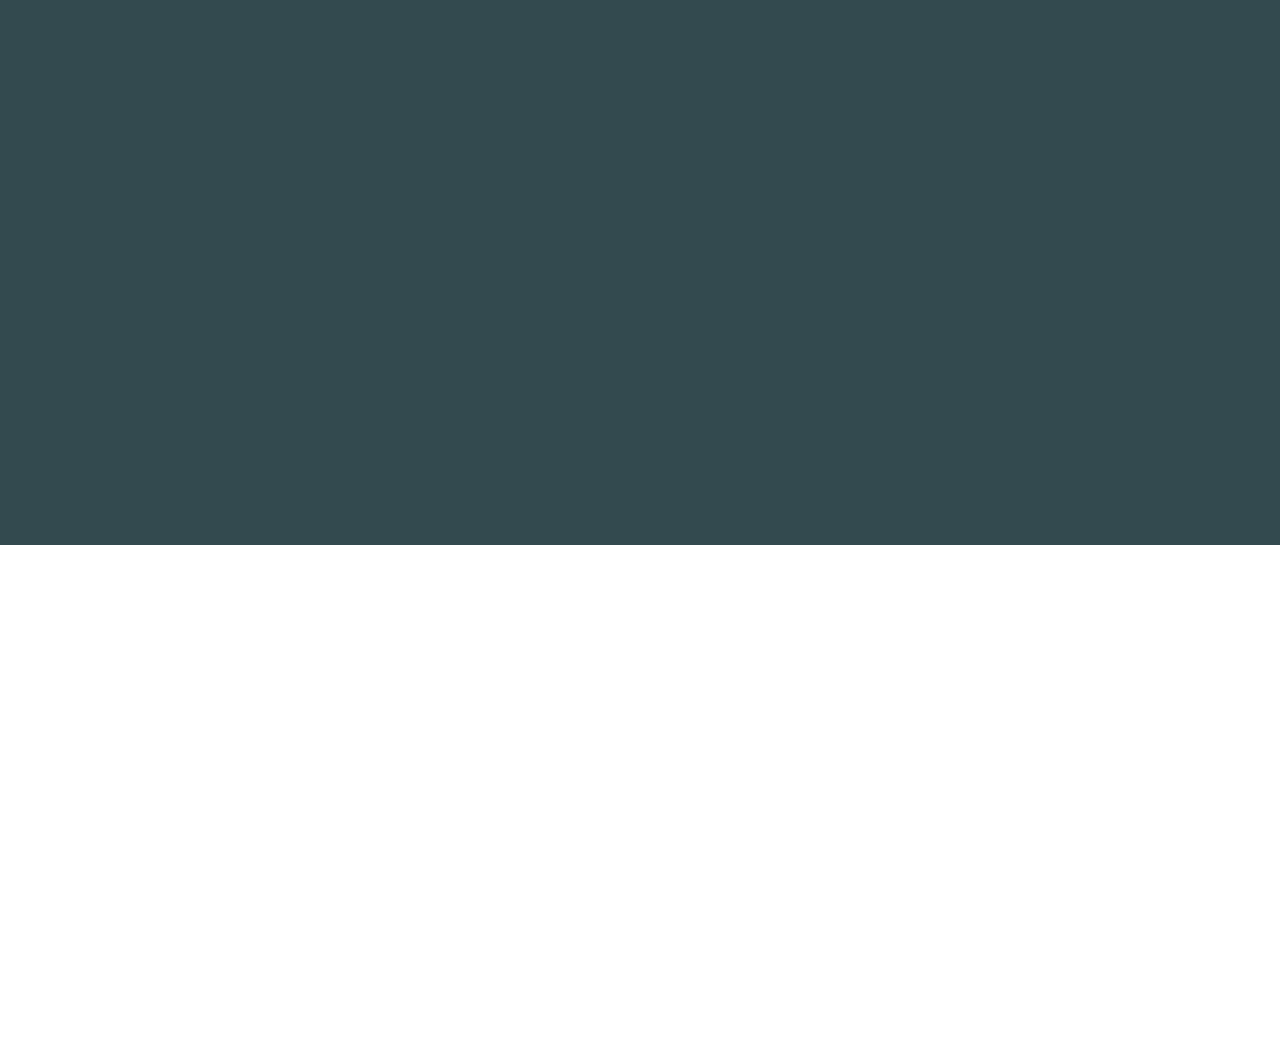
==== commit d1469437: "Initial commit for floodity" ====
--- a/index.html
+++ b/index.html
@@ -1,583 +1,807 @@
 <!DOCTYPE html>
 <html lang="en">
-
-<head>
-    <meta charset="utf-8">
+  <head>
+    <meta charset="utf-8" />
     <title>Floodity</title>
-    <meta content="width=device-width, initial-scale=1.0" name="viewport">
-    <meta content="" name="keywords">
-    <meta content="" name="description">
+    <meta content="width=device-width, initial-scale=1.0" name="viewport" />
+    <meta content="" name="keywords" />
+    <meta content="" name="description" />
 
     <!-- Favicon -->
-    <link href="img/favicon.ico" rel="icon">
+    <link href="img/favicon.ico" rel="icon" />
 
     <!-- Google Web Fonts -->
-    <link rel="preconnect" href="https://fonts.googleapis.com">
-    <link rel="preconnect" href="https://fonts.gstatic.com" crossorigin>
-    <link href="https://fonts.googleapis.com/css2?family=Inter:wght@400;500;600&family=Saira:wght@500;600;700&display=swap" rel="stylesheet"> 
+    <link rel="preconnect" href="https://fonts.googleapis.com" />
+    <link rel="preconnect" href="https://fonts.gstatic.com" crossorigin />
+    <link
+      href="https://fonts.googleapis.com/css2?family=Inter:wght@400;500;600&family=Saira:wght@500;600;700&display=swap"
+      rel="stylesheet"
+    />
 
     <!-- Icon Font Stylesheet -->
-    <link href="https://cdnjs.cloudflare.com/ajax/libs/font-awesome/5.10.0/css/all.min.css" rel="stylesheet">
-    <link href="https://cdn.jsdelivr.net/npm/bootstrap-icons@1.4.1/font/bootstrap-icons.css" rel="stylesheet">
+    <link
+      href="https://cdnjs.cloudflare.com/ajax/libs/font-awesome/5.10.0/css/all.min.css"
+      rel="stylesheet"
+    />
+    <link
+      href="https://cdn.jsdelivr.net/npm/bootstrap-icons@1.4.1/font/bootstrap-icons.css"
+      rel="stylesheet"
+    />
 
     <!-- Libraries Stylesheet -->
-    <link href="lib/animate/animate.min.css" rel="stylesheet">
-    <link href="lib/owlcarousel/assets/owl.carousel.min.css" rel="stylesheet">
+    <link href="lib/animate/animate.min.css" rel="stylesheet" />
+    <link href="lib/owlcarousel/assets/owl.carousel.min.css" rel="stylesheet" />
 
     <!-- Customized Bootstrap Stylesheet -->
-    <link href="css/bootstrap.min.css" rel="stylesheet">
+    <link href="css/bootstrap.min.css" rel="stylesheet" />
 
     <!-- Template Stylesheet -->
-    <link href="css/style.css" rel="stylesheet">
-</head>
-
-<body>
+    <link href="css/style.css" rel="stylesheet" />
+  </head>
+
+  <body>
     <!-- Spinner Start -->
-    <div id="spinner" class="show bg-white position-fixed translate-middle w-100 vh-100 top-50 start-50 d-flex align-items-center justify-content-center">
-        <div class="spinner-grow text-primary" role="status"></div>
+    <div
+      id="spinner"
+      class="show bg-white position-fixed translate-middle w-100 vh-100 top-50 start-50 d-flex align-items-center justify-content-center"
+    >
+      <div class="spinner-grow text-primary" role="status"></div>
     </div>
     <!-- Spinner End -->
 
-
     <!-- Navbar Start -->
-    <div class="container-fluid fixed-top px-0 wow fadeIn" data-wow-delay="0.1s">
-        <div class="top-bar text-white-50 row gx-0 align-items-center d-none d-lg-flex">
-            <div class="col-lg-6 px-5 text-start">
-                <small><i class="fa fa-map-marker-alt me-2"></i>Lagos, Nigeria</small>
-                <small class="ms-4"><i class="fa fa-envelope me-2"></i>feranmidev@gmail.com</small>
-            </div>
-            <div class="col-lg-6 px-5 text-end">
-                <small>Follow us:</small>
-                <!-- <a class="text-white-50 ms-3" href=""><i class="fab fa-facebook-f"></i></a> -->
-                <a class="text-white-50 ms-3" href="https://twitter.com/DevFeranmi"><i class="fab fa-twitter"></i></a>
-                <!-- <a class="text-white-50 ms-3" href=""><i class="fab fa-linkedin-in"></i></a>
+    <div
+      class="container-fluid fixed-top px-0 wow fadeIn"
+      data-wow-delay="0.1s"
+    >
+      <div
+        class="top-bar text-white-50 row gx-0 align-items-center d-none d-lg-flex"
+      >
+        <div class="col-lg-6 px-5 text-start">
+          <small><i class="fa fa-map-marker-alt me-2"></i>Lagos, Nigeria</small>
+          <small class="ms-4"
+            ><i class="fa fa-envelope me-2"></i>devferanmi@gmail.com</small
+          >
+        </div>
+        <div class="col-lg-6 px-5 text-end">
+          <small>Follow us:</small>
+          <!-- <a class="text-white-50 ms-3" href=""><i class="fab fa-facebook-f"></i></a> -->
+          <a class="text-white-50 ms-3" href="https://twitter.com/DevFeranmi"
+            ><i class="fab fa-twitter"></i
+          ></a>
+          <!-- <a class="text-white-50 ms-3" href=""><i class="fab fa-linkedin-in"></i></a>
                 <a class="text-white-50 ms-3" href=""><i class="fab fa-instagram"></i></a> -->
-            </div>
-        </div>
-
-        <nav class="navbar navbar-expand-lg navbar-dark py-lg-0 px-lg-5 wow fadeIn" data-wow-delay="0.1s">
-            <a href="index.html" class="navbar-brand ms-4 ms-lg-0">
-                <h1 class="fw-bold text-primary m-0">Flood<span class="text-white">Ity</span></h1>
+        </div>
+      </div>
+
+      <nav
+        class="navbar navbar-expand-lg navbar-dark py-lg-0 px-lg-5 wow fadeIn"
+        data-wow-delay="0.1s"
+      >
+        <a href="index.html" class="navbar-brand ms-4 ms-lg-0">
+          <h1 class="fw-bold text-primary m-0">
+            Flood<span class="text-white">ity</span>
+          </h1>
+        </a>
+        <button
+          type="button"
+          class="navbar-toggler me-4"
+          data-bs-toggle="collapse"
+          data-bs-target="#navbarCollapse"
+        >
+          <span class="navbar-toggler-icon"></span>
+        </button>
+        <div class="collapse navbar-collapse" id="navbarCollapse">
+          <div class="navbar-nav ms-auto p-4 p-lg-0">
+            <a href="index.html" class="nav-item nav-link active">Home</a>
+            <a href="#about" class="nav-item nav-link">About Floodity</a>
+            <a href="#list" class="nav-item nav-link">List</a>
+            <a href="#join" class="nav-item nav-link">Join NGOs</a>
+          </div>
+          <div class="d-none d-lg-flex ms-2">
+            <a class="btn btn-outline-primary py-2 px-3" href="#list">
+              Donate
+              <div
+                class="d-inline-flex btn-sm-square bg-white text-primary rounded-circle ms-2"
+              >
+                <i class="fa fa-arrow-right"></i>
+              </div>
             </a>
-            <button type="button" class="navbar-toggler me-4" data-bs-toggle="collapse" data-bs-target="#navbarCollapse">
-                <span class="navbar-toggler-icon"></span>
-            </button>
-            <div class="collapse navbar-collapse" id="navbarCollapse">
-                <div class="navbar-nav ms-auto p-4 p-lg-0">
-                    <a href="index.html" class="nav-item nav-link active">Home</a>
-                    <a href="about.html" class="nav-item nav-link">About</a>
-                    <a href="causes.html" class="nav-item nav-link">Causes</a>
-                </div>
-                <div class="d-none d-lg-flex ms-2">
-                    <a class="btn btn-outline-primary py-2 px-3" href="">
-                        Donate
-                        <div class="d-inline-flex btn-sm-square bg-white text-primary rounded-circle ms-2">
-                            <i class="fa fa-arrow-right"></i>
-                        </div>
-                    </a>
-                </div>
-            </div>
-        </nav>
+          </div>
+        </div>
+      </nav>
     </div>
     <!-- Navbar End -->
 
-
     <!-- Carousel Start -->
     <div class="container-fluid p-0 mb-5">
-        <div id="header-carousel" class="carousel slide" data-bs-ride="carousel">
-            <div class="carousel-inner">
-                <div class="carousel-item active">
-                    <img class="w-100" src="https://i.guim.co.uk/img/media/49f28ac1f0a4e5bb225a0d2c9bf8dee4214c5fe4/125_0_3750_2250/master/3750.jpg?width=1200&height=900&quality=85&auto=format&fit=crop&s=12a6000bc3bda19c3df3bb9b84eb7383" alt="Image">
-                    <div class="carousel-caption">
-                        <div class="container">
-                            <div class="row justify-content-center">
-                                <div class="col-lg-7 pt-5">
-                                    <h1 class="display-4 text-white mb-3 animated slideInDown mt-5">Nigeria is being flooded!</h1>
-                                    <p class="fs-6 text-white-50 mb-5 animated slideInDown">
-                                        So many people have been displaced and have had their properties destroyed by the floods. They currently need shelter, food, and clothing to get by for the meantime. If you can, reach out to the victims or through NGOs to provide them with temporary relief materials to keep them afloat.
-                                    </p>
-                                    <a class="btn btn-primary py-2 px-3 animated slideInDown" href="https://punchng.com/as-nigeria-floods-again-and-again/" target="_blank">
-                                        Learn More
-                                        <div class="d-inline-flex btn-sm-square bg-white text-primary rounded-circle ms-2">
-                                            <i class="fa fa-arrow-right"></i>
-                                        </div>
-                                    </a>
-                                </div>
-                            </div>
-                        </div>
-                    </div>
-                </div>
-                <div class="carousel-item">
-                    <img class="w-100" src="https://i.guim.co.uk/img/media/49f28ac1f0a4e5bb225a0d2c9bf8dee4214c5fe4/125_0_3750_2250/master/3750.jpg?width=1200&height=900&quality=85&auto=format&fit=crop&s=12a6000bc3bda19c3df3bb9b84eb7383" alt="Image">
-                    <div class="carousel-caption">
-                        <div class="container">
-                            <div class="row justify-content-center">
-                                <div class="col-lg-7 pt-5">
-                                    <h1 class="display-4 text-white mb-3 animated slideInDown mt-5">Let's Save More Lives With Our Helping Hand</h1>
-                                    <p class="fs-6 text-white-50 mb-5 animated slideInDown">
-                                        So many people have been displaced and have had their properties destroyed by the floods. They currently need shelter, food, and clothing to get by for the meantime. If you can, reach out to the victims or through NGOs to provide them with temporary relief materials – Clothing, food items, shelter, toiletries, and so on – to keep them afloat.
-                                    </p>
-                                    <a class="btn btn-primary py-2 px-3 animated slideInDown" href="">
-                                        Donate
-                                        <div class="d-inline-flex btn-sm-square bg-white text-primary rounded-circle ms-2">
-                                            <i class="fa fa-arrow-right"></i>
-                                        </div>
-                                    </a>
-                                </div>
-                            </div>
-                        </div>
-                    </div>
-                </div>
-            </div>
-            <button class="carousel-control-prev" type="button" data-bs-target="#header-carousel"
-                data-bs-slide="prev">
-                <span class="carousel-control-prev-icon" aria-hidden="true"></span>
-                <span class="visually-hidden">Previous</span>
-            </button>
-            <button class="carousel-control-next" type="button" data-bs-target="#header-carousel"
-                data-bs-slide="next">
-                <span class="carousel-control-next-icon" aria-hidden="true"></span>
-                <span class="visually-hidden">Next</span>
-            </button>
-        </div>
+      <div id="header-carousel" class="carousel slide" data-bs-ride="carousel">
+        <div class="carousel-inner">
+          <div class="carousel-item active">
+            <img
+              class="w-100"
+              src="https://i.guim.co.uk/img/media/49f28ac1f0a4e5bb225a0d2c9bf8dee4214c5fe4/125_0_3750_2250/master/3750.jpg?width=1200&height=900&quality=85&auto=format&fit=crop&s=12a6000bc3bda19c3df3bb9b84eb7383"
+              alt="Image"
+            />
+            <div class="carousel-caption">
+              <div class="container">
+                <div class="row justify-content-center">
+                  <div class="col-lg-7 pt-5">
+                    <h1
+                      class="display-4 text-white mb-3 animated slideInDown mt-5"
+                    >
+                      Nigeria is being flooded!
+                    </h1>
+                    <p class="fs-6 text-white-50 mb-5 animated slideInDown">
+                      So many people have been displaced and have had their
+                      properties destroyed by the floods. They currently need
+                      shelter, food, and clothing to get by for the meantime. If
+                      you can, reach out to the victims or through NGOs to
+                      provide them with temporary relief materials to keep them
+                      afloat.
+                    </p>
+                    <a
+                      class="btn btn-primary py-2 px-3 animated slideInDown"
+                      href="https://punchng.com/as-nigeria-floods-again-and-again/"
+                      target="_blank"
+                    >
+                      Learn More
+                      <div
+                        class="d-inline-flex btn-sm-square bg-white text-primary rounded-circle ms-2"
+                      >
+                        <i class="fa fa-arrow-right"></i>
+                      </div>
+                    </a>
+                  </div>
+                </div>
+              </div>
+            </div>
+          </div>
+          <div class="carousel-item">
+            <img
+              class="w-100"
+              src="https://i.guim.co.uk/img/media/49f28ac1f0a4e5bb225a0d2c9bf8dee4214c5fe4/125_0_3750_2250/master/3750.jpg?width=1200&height=900&quality=85&auto=format&fit=crop&s=12a6000bc3bda19c3df3bb9b84eb7383"
+              alt="Image"
+            />
+            <div class="carousel-caption">
+              <div class="container">
+                <div class="row justify-content-center">
+                  <div class="col-lg-7 pt-5">
+                    <h1
+                      class="display-4 text-white mb-3 animated slideInDown mt-5"
+                    >
+                      Save More Lives With your Helping Hands
+                    </h1>
+                    <p class="fs-6 text-white-50 mb-5 animated slideInDown">
+                      So many people have been displaced and have had their
+                      properties destroyed by the floods. They currently need
+                      shelter, food, and clothing to get by for the meantime. If
+                      you can, reach out to the victims or through NGOs to
+                      provide them with temporary relief materials – Clothing,
+                      food items, shelter, toiletries, and so on – to keep them
+                      afloat.
+                    </p>
+                    <a
+                      class="btn btn-primary py-2 px-3 animated slideInDown"
+                      href=""
+                    >
+                      Donate
+                      <div
+                        class="d-inline-flex btn-sm-square bg-white text-primary rounded-circle ms-2"
+                      >
+                        <i class="fa fa-arrow-right"></i>
+                      </div>
+                    </a>
+                  </div>
+                </div>
+              </div>
+            </div>
+          </div>
+        </div>
+        <button
+          class="carousel-control-prev"
+          type="button"
+          data-bs-target="#header-carousel"
+          data-bs-slide="prev"
+        >
+          <span class="carousel-control-prev-icon" aria-hidden="true"></span>
+          <span class="visually-hidden">Previous</span>
+        </button>
+        <button
+          class="carousel-control-next"
+          type="button"
+          data-bs-target="#header-carousel"
+          data-bs-slide="next"
+        >
+          <span class="carousel-control-next-icon" aria-hidden="true"></span>
+          <span class="visually-hidden">Next</span>
+        </button>
+      </div>
     </div>
     <!-- Carousel End -->
 
-
     <!-- About Start -->
-    <div class="container-xxl py-5">
-        <div class="container">
-            <div class="row g-5">
-                <div class="col-lg-6 wow fadeInUp" data-wow-delay="0.1s">
-                    <div class="position-relative overflow-hidden h-100" style="min-height: 400px;">
-                        <img class="position-absolute w-100 h-100 pt-5 pe-5" src="img/about-1.jpg" alt="" style="object-fit: cover;">
-                        <img class="position-absolute top-0 end-0 bg-white ps-2 pb-2" src="img/about-2.jpg" alt="" style="width: 200px; height: 200px;">
-                    </div>
-                </div>
-                <div class="col-lg-6 wow fadeInUp" data-wow-delay="0.5s">
-                    <div class="h-100">
-                        <div class="d-inline-block rounded-pill bg-secondary text-primary py-1 px-3 mb-3">About Us</div>
-                        <h1 class="display-6 mb-5">We Help People In Need Around The World</h1>
-                        <div class="bg-light border-bottom border-5 border-primary rounded p-4 mb-4">
-                            <p class="text-dark mb-2">Aliqu diam amet diam et eos. Clita erat ipsum et lorem sed stet lorem sit clita duo justo erat amet</p>
-                            <span class="text-primary">Jhon Doe, Founder</span>
-                        </div>
-                        <p class="mb-5">Tempor erat elitr rebum at clita. Diam dolor diam ipsum sit. Aliqu diam amet diam et eos. Clita erat ipsum et lorem et sit, sed stet lorem sit clita duo justo magna dolore erat amet</p>
-                        <a class="btn btn-primary py-2 px-3 me-3" href="">
-                            Learn More
-                            <div class="d-inline-flex btn-sm-square bg-white text-primary rounded-circle ms-2">
-                                <i class="fa fa-arrow-right"></i>
-                            </div>
-                        </a>
-                        <a class="btn btn-outline-primary py-2 px-3" href="">
-                            Contact Us
-                            <div class="d-inline-flex btn-sm-square bg-primary text-white rounded-circle ms-2">
-                                <i class="fa fa-arrow-right"></i>
-                            </div>
-                        </a>
-                    </div>
-                </div>
-            </div>
-        </div>
+    <div class="container-xxl py-5" id="about">
+      <div class="container">
+        <div class="row g-5">
+          <div class="col-lg-6 wow fadeInUp" data-wow-delay="0.1s">
+            <div
+              class="position-relative overflow-hidden h-100"
+              style="min-height: 400px"
+            >
+              <img
+                class="position-absolute w-100 h-100 pt-5 pe-5"
+                src="https://live.mrf.io/statics/i/ps/thisday-846548948316-wp-data.storage.googleapis.com/wp-media/2022/10/08021057/flooded-lokoja-city3.jpg?width=1200&enable=upscale"
+                alt=""
+                style="object-fit: cover"
+              />
+              <img
+                class="position-absolute top-0 end-0 bg-white ps-2 pb-2"
+                src="https://leadership.ng/wp-content/uploads/2022/06/flood-1.jpg"
+                alt=""
+                style="width: 200px; height: 200px"
+              />
+            </div>
+          </div>
+          <div class="col-lg-6 wow fadeInUp" data-wow-delay="0.5s">
+            <div class="h-100">
+              <div
+                class="d-inline-block rounded-pill bg-secondary text-primary py-1 px-3 mb-3"
+              >
+                Floodity!
+              </div>
+              <h1 class="display-6 mb-5">Help the flood victims in Nigeria.</h1>
+              <p class="mb-5">
+                Floods are submerging whole houses in Nigeria. At least 80 have
+                died trying to escape. Nigeria’s flood crisis has been
+                disastrous this year, killing at least 300 people and affecting
+                more than half a million people, NEMA said last month. NEMA
+                warned of more catastrophic flooding for states located along
+                the courses of rivers Niger and Benue, explaining that three of
+                Nigeria’s overfilled reservoirs were expected to overflow. At
+                least 500 people have been killed in floods across Nigeria, an
+                official has said. Some of the states where deaths from floods
+                have been reported include Kogi, Jigawa, Kebbi and Bayelsa with
+                about 31 states said to have experienced flooding in 2022. About
+                90,000 homes have also been partially or totally destroyed in
+                the floods, the official said.
+              </p>
+              <div class="bg-light border-bottom border-5 border-primary rounded p-4 mb-4">
+                <p class="text-dark mb-2">Floodity provides you access to a lot of NGO and Humanitarian groups that are providing relief materials to the displaced victims of the flood. Once subscribed to Floodity, you can also get updates on the flood crisis, how donations are being spent, and how much impact your donation has made.</p>
+                <span class="text-primary"></span>
+            </div>
+              <a class="btn btn-outline-primary py-2 px-3" href="#list">
+                View NGOs
+                <div
+                  class="d-inline-flex btn-sm-square bg-primary text-white rounded-circle ms-2"
+                >
+                  <i class="fa fa-arrow-right"></i>
+                </div>
+              </a>
+            </div>
+          </div>
+        </div>
+      </div>
     </div>
     <!-- About End -->
 
-
     <!-- Causes Start -->
-    <div class="container-xxl bg-light my-5 py-5">
-        <div class="container py-5">
-            <div class="text-center mx-auto mb-5 wow fadeInUp" data-wow-delay="0.1s" style="max-width: 500px;">
-                <div class="d-inline-block rounded-pill bg-secondary text-primary py-1 px-3 mb-3">Feature Causes</div>
-                <h1 class="display-6 mb-5">Every Child Deserves The Opportunity To Learn</h1>
-            </div>
-            <div class="row g-4 justify-content-center">
-                <div class="col-lg-4 col-md-6 wow fadeInUp" data-wow-delay="0.1s">
-                    <div class="causes-item d-flex flex-column bg-white border-top border-5 border-primary rounded-top overflow-hidden h-100">
-                        <div class="text-center p-4 pt-0">
-                            <div class="d-inline-block bg-primary text-white rounded-bottom fs-5 pb-1 px-3 mb-4">
-                                <small>Education</small>
-                            </div>
-                            <h5 class="mb-3">Education For African Children</h5>
-                            <p>Tempor erat elitr rebum at clita dolor diam ipsum sit diam amet diam et eos</p>
-                            <div class="causes-progress bg-light p-3 pt-2">
-                                <div class="d-flex justify-content-between">
-                                    <p class="text-dark">$10,000 <small class="text-body">Goal</small></p>
-                                    <p class="text-dark">$9,542 <small class="text-body">Raised</small></p>
-                                </div>
-                                <div class="progress">
-                                    <div class="progress-bar" role="progressbar" aria-valuenow="90" aria-valuemin="0" aria-valuemax="100">
-                                        <span>90%</span>
-                                    </div>
-                                </div>
-                            </div>
-                        </div>
-                        <div class="position-relative mt-auto">
-                            <img class="img-fluid" src="img/courses-1.jpg" alt="">
-                            <div class="causes-overlay">
-                                <a class="btn btn-outline-primary" href="">
-                                    Read More
-                                    <div class="d-inline-flex btn-sm-square bg-primary text-white rounded-circle ms-2">
-                                        <i class="fa fa-arrow-right"></i>
-                                    </div>
-                                </a>
-                            </div>
-                        </div>
-                    </div>
-                </div>
-                <div class="col-lg-4 col-md-6 wow fadeInUp" data-wow-delay="0.3s">
-                    <div class="causes-item d-flex flex-column bg-white border-top border-5 border-primary rounded-top overflow-hidden h-100">
-                        <div class="text-center p-4 pt-0">
-                            <div class="d-inline-block bg-primary text-white rounded-bottom fs-5 pb-1 px-3 mb-4">
-                                <small>Pure Water</small>
-                            </div>
-                            <h5 class="mb-3">Ensure Pure Drinking Water</h5>
-                            <p>Tempor erat elitr rebum at clita dolor diam ipsum sit diam amet diam et eos</p>
-                            <div class="causes-progress bg-light p-3 pt-2">
-                                <div class="d-flex justify-content-between">
-                                    <p class="text-dark">$10,000 <small class="text-body">Goal</small></p>
-                                    <p class="text-dark">$9,542 <small class="text-body">Raised</small></p>
-                                </div>
-                                <div class="progress">
-                                    <div class="progress-bar" role="progressbar" aria-valuenow="90" aria-valuemin="0" aria-valuemax="100">
-                                        <span>90%</span>
-                                    </div>
-                                </div>
-                            </div>
-                        </div>
-                        <div class="position-relative mt-auto">
-                            <img class="img-fluid" src="img/courses-2.jpg" alt="">
-                            <div class="causes-overlay">
-                                <a class="btn btn-outline-primary" href="">
-                                    Read More
-                                    <div class="d-inline-flex btn-sm-square bg-primary text-white rounded-circle ms-2">
-                                        <i class="fa fa-arrow-right"></i>
-                                    </div>
-                                </a>
-                            </div>
-                        </div>
-                    </div>
-                </div>
-                <div class="col-lg-4 col-md-6 wow fadeInUp" data-wow-delay="0.5s">
-                    <div class="causes-item d-flex flex-column bg-white border-top border-5 border-primary rounded-top overflow-hidden h-100">
-                        <div class="text-center p-4 pt-0">
-                            <div class="d-inline-block bg-primary text-white rounded-bottom fs-5 pb-1 px-3 mb-4">
-                                <small>Healthy Life</small>
-                            </div>
-                            <h5 class="mb-3">Ensure Medical Treatment</h5>
-                            <p>Tempor erat elitr rebum at clita dolor diam ipsum sit diam amet diam et eos</p>
-                            <div class="causes-progress bg-light p-3 pt-2">
-                                <div class="d-flex justify-content-between">
-                                    <p class="text-dark">$10,000 <small class="text-body">Goal</small></p>
-                                    <p class="text-dark">$9,542 <small class="text-body">Raised</small></p>
-                                </div>
-                                <div class="progress">
-                                    <div class="progress-bar" role="progressbar" aria-valuenow="90" aria-valuemin="0" aria-valuemax="100">
-                                        <span>90%</span>
-                                    </div>
-                                </div>
-                            </div>
-                        </div>
-                        <div class="position-relative mt-auto">
-                            <img class="img-fluid" src="img/courses-3.jpg" alt="">
-                            <div class="causes-overlay">
-                                <a class="btn btn-outline-primary" href="">
-                                    Read More
-                                    <div class="d-inline-flex btn-sm-square bg-primary text-white rounded-circle ms-2">
-                                        <i class="fa fa-arrow-right"></i>
-                                    </div>
-                                </a>
-                            </div>
-                        </div>
-                    </div>
-                </div>
-            </div>
-        </div>
+    <div class="container-xxl bg-light my-5 py-5" id="list">
+      <div class="container py-5">
+        <div
+          class="text-center mx-auto mb-5 wow fadeInUp"
+          data-wow-delay="0.1s"
+          style="max-width: 500px"
+        >
+          <!-- <div
+            class="d-inline-block rounded-pill bg-secondary text-primary py-1 px-3 mb-3"
+          >
+            Floodist!
+          </div> -->
+          <h1 class="display-6 mb-5">
+            Verified NGOs you can donate to!
+          </h1>
+        </div>
+        <div class="row g-4 justify-content-center">
+          <div class="col-lg-4 col-md-6 wow fadeInUp" data-wow-delay="0.1s">
+            <div
+              class="causes-item d-flex flex-column bg-white border-top border-5 border-primary rounded-top overflow-hidden h-100"
+            >
+              <div class="text-center p-4 pt-0">
+                <div
+                  class="d-inline-block bg-primary text-white rounded-bottom fs-5 pb-1 px-3 mb-4"
+                >
+                  <small>Education</small>
+                </div>
+                <h5 class="mb-3">Education For African Children</h5>
+                <p>
+                  Tempor erat elitr rebum at clita dolor diam ipsum sit diam
+                  amet diam et eos
+                </p>
+                <div class="causes-progress bg-light p-3 pt-2">
+                  <div class="d-flex justify-content-between">
+                    <p class="text-dark">
+                      $10,000 <small class="text-body">Goal</small>
+                    </p>
+                    <p class="text-dark">
+                      $9,542 <small class="text-body">Raised</small>
+                    </p>
+                  </div>
+                  <div class="progress">
+                    <div
+                      class="progress-bar"
+                      role="progressbar"
+                      aria-valuenow="90"
+                      aria-valuemin="0"
+                      aria-valuemax="100"
+                    >
+                      <span>90%</span>
+                    </div>
+                  </div>
+                </div>
+              </div>
+              <div class="position-relative mt-auto">
+                <img class="img-fluid" src="img/courses-1.jpg" alt="" />
+                <div class="causes-overlay">
+                  <a class="btn btn-outline-primary" href="">
+                    Read More
+                    <div
+                      class="d-inline-flex btn-sm-square bg-primary text-white rounded-circle ms-2"
+                    >
+                      <i class="fa fa-arrow-right"></i>
+                    </div>
+                  </a>
+                </div>
+              </div>
+            </div>
+          </div>
+          <div class="col-lg-4 col-md-6 wow fadeInUp" data-wow-delay="0.3s">
+            <div
+              class="causes-item d-flex flex-column bg-white border-top border-5 border-primary rounded-top overflow-hidden h-100"
+            >
+              <div class="text-center p-4 pt-0">
+                <div
+                  class="d-inline-block bg-primary text-white rounded-bottom fs-5 pb-1 px-3 mb-4"
+                >
+                  <small>Pure Water</small>
+                </div>
+                <h5 class="mb-3">Ensure Pure Drinking Water</h5>
+                <p>
+                  Tempor erat elitr rebum at clita dolor diam ipsum sit diam
+                  amet diam et eos
+                </p>
+                <div class="causes-progress bg-light p-3 pt-2">
+                  <div class="d-flex justify-content-between">
+                    <p class="text-dark">
+                      $10,000 <small class="text-body">Goal</small>
+                    </p>
+                    <p class="text-dark">
+                      $9,542 <small class="text-body">Raised</small>
+                    </p>
+                  </div>
+                  <div class="progress">
+                    <div
+                      class="progress-bar"
+                      role="progressbar"
+                      aria-valuenow="90"
+                      aria-valuemin="0"
+                      aria-valuemax="100"
+                    >
+                      <span>90%</span>
+                    </div>
+                  </div>
+                </div>
+              </div>
+              <div class="position-relative mt-auto">
+                <img class="img-fluid" src="img/courses-2.jpg" alt="" />
+                <div class="causes-overlay">
+                  <a class="btn btn-outline-primary" href="">
+                    Read More
+                    <div
+                      class="d-inline-flex btn-sm-square bg-primary text-white rounded-circle ms-2"
+                    >
+                      <i class="fa fa-arrow-right"></i>
+                    </div>
+                  </a>
+                </div>
+              </div>
+            </div>
+          </div>
+        </div>
+      </div>
     </div>
     <!-- Causes End -->
-
-
+    <div class="container-xxl bg-light my-5 py-5" id="list">
+        <div class="container py-5">
+          <div
+            class="text-center mx-auto mb-5 wow fadeInUp"
+            data-wow-delay="0.1s"
+            style="max-width: 500px"
+          >
+            <!-- <div
+              class="d-inline-block rounded-pill bg-secondary text-primary py-1 px-3 mb-3"
+            >
+              Floodist!
+            </div> -->
+            <h1 class="display-6 mb-5">
+              Map of Nigeria showing states with flood crisis in red
+            </h1>
+          </div>
+          <div class="row g-4 justify-content-center">
+            <div id="map"></div>
+          </div>
+        </div>
+      </div>#02a95c
     <!-- Service Start -->
-    <div class="container-xxl py-5">
-        <div class="container">
-            <div class="text-center mx-auto mb-5 wow fadeInUp" data-wow-delay="0.1s" style="max-width: 500px;">
-                <div class="d-inline-block rounded-pill bg-secondary text-primary py-1 px-3 mb-3">What We Do</div>
-                <h1 class="display-6 mb-5">Learn More What We Do And Get Involved</h1>
-            </div>
-            <div class="row g-4 justify-content-center">
-                <div class="col-lg-4 col-md-6 wow fadeInUp" data-wow-delay="0.1s">
-                    <div class="service-item bg-white text-center h-100 p-4 p-xl-5">
-                        <img class="img-fluid mb-4" src="img/icon-1.png" alt="">
-                        <h4 class="mb-3">Child Education</h4>
-                        <p class="mb-4">Tempor ut dolore lorem kasd vero ipsum sit eirmod sit. Ipsum diam justo sed vero dolor duo.</p>
-                        <a class="btn btn-outline-primary px-3" href="">
-                            Learn More
-                            <div class="d-inline-flex btn-sm-square bg-primary text-white rounded-circle ms-2">
-                                <i class="fa fa-arrow-right"></i>
-                            </div>
-                        </a>
-                    </div>
-                </div>
-                <div class="col-lg-4 col-md-6 wow fadeInUp" data-wow-delay="0.3s">
-                    <div class="service-item bg-white text-center h-100 p-4 p-xl-5">
-                        <img class="img-fluid mb-4" src="img/icon-2.png" alt="">
-                        <h4 class="mb-3">Medical Treatment</h4>
-                        <p class="mb-4">Tempor ut dolore lorem kasd vero ipsum sit eirmod sit. Ipsum diam justo sed vero dolor duo.</p>
-                        <a class="btn btn-outline-primary px-3" href="">
-                            Learn More
-                            <div class="d-inline-flex btn-sm-square bg-primary text-white rounded-circle ms-2">
-                                <i class="fa fa-arrow-right"></i>
-                            </div>
-                        </a>
-                    </div>
-                </div>
-                <div class="col-lg-4 col-md-6 wow fadeInUp" data-wow-delay="0.5s">
-                    <div class="service-item bg-white text-center h-100 p-4 p-xl-5">
-                        <img class="img-fluid mb-4" src="img/icon-3.png" alt="">
-                        <h4 class="mb-3">Pure Drinking Water</h4>
-                        <p class="mb-4">Tempor ut dolore lorem kasd vero ipsum sit eirmod sit. Ipsum diam justo sed vero dolor duo.</p>
-                        <a class="btn btn-outline-primary px-3" href="">
-                            Learn More
-                            <div class="d-inline-flex btn-sm-square bg-primary text-white rounded-circle ms-2">
-                                <i class="fa fa-arrow-right"></i>
-                            </div>
-                        </a>
-                    </div>
-                </div>
-            </div>
-        </div>
-    </div>
+    <!-- <div class="container-xxl py-5" id="join">
+      <div class="container">
+        <div
+          class="text-center mx-auto mb-5 wow fadeInUp"
+          data-wow-delay="0.1s"
+          style="max-width: 500px"
+        >
+          <div
+            class="d-inline-block rounded-pill bg-secondary text-primary py-1 px-3 mb-3"
+          >
+            What We Do
+          </div>
+          <h1 class="display-6 mb-5">What NGOs do?</h1>
+        </div>
+        <div class="row g-4 justify-content-center">
+          <div class="col-lg-4 col-md-6 wow fadeInUp" data-wow-delay="0.1s">
+            <div class="service-item bg-white text-center h-100 p-4 p-xl-5">
+              <img class="img-fluid mb-4" src="img/icon-1.png" alt="" />
+              <h4 class="mb-3">Child Education</h4>
+            </div>
+          </div>
+          <div class="col-lg-4 col-md-6 wow fadeInUp" data-wow-delay="0.3s">
+            <div class="service-item bg-white text-center h-100 p-4 p-xl-5">
+              <img class="img-fluid mb-4" src="img/icon-2.png" alt="" />
+              <h4 class="mb-3">Medical Treatment</h4>
+            </div>
+          </div>
+          <div class="col-lg-4 col-md-6 wow fadeInUp" data-wow-delay="0.3s">
+            <div class="service-item bg-white text-center h-100 p-4 p-xl-5">
+              <img class="img-fluid mb-4" src="img/icon-2.png" alt="" />
+              <h4 class="mb-3">Relief and Accomodation</h4>
+            </div>
+          </div>
+          <div class="col-lg-4 col-md-6 wow fadeInUp" data-wow-delay="0.3s">
+            <div class="service-item bg-white text-center h-100 p-4 p-xl-5">
+              <img class="img-fluid mb-4" src="https://img.freepik.com/free-vector/burger-with-fried-chicken-french-fries-soda-cartoon-vector-icon-illustration-fast-food-icon_138676-1972.jpg?w=2000" alt="" />
+              <h4 class="mb-3">Food!</h4>
+            </div>
+          </div>
+          <div class="col-lg-4 col-md-6 wow fadeInUp" data-wow-delay="0.5s">
+            <div class="service-item bg-white text-center h-100 p-4 p-xl-5">
+              <img class="img-fluid mb-4" src="img/icon-3.png" alt="" />
+              <h4 class="mb-3">Pure Drinking Water</h4>
+            </div>
+          </div>
+        </div>
+      </div>
+    </div> -->
     <!-- Service End -->
-
-
+        <!-- Testimonial Start -->
+    
+        <div class="container-xxl py-5">
+            <div class="container">
+              <div
+                class="text-center mx-auto mb-5 wow fadeInUp"
+                data-wow-delay="0.1s"
+                style="max-width: 500px"
+              >
+                <div
+                  class="d-inline-block rounded-pill bg-secondary text-primary py-1 px-3 mb-3"
+                >
+                 Humanitarian Services NGOs render
+                </div>
+                <h1 class="display-6 mb-5">
+                  With your donation, NGOs would be able to do more of these
+                </h1>
+              </div>
+              <div
+                class="owl-carousel testimonial-carousel wow fadeInUp"
+                data-wow-delay="0.1s"
+              >
+                <div class="testimonial-item text-center">
+                  <div class="testimonial-text rounded text-center p-4">
+                    <h5 class="mb-1">Food Provision</h5>
+                    <span class="fst-italic">All affected states</span>
+                    <p>
+                      One of the most important and basic survival need is food, with your donation to the NGOs, they would be able to provide food to over a million household displaced in the flood.
+                    </p>
+                    
+                  </div>
+                </div>
+                <div class="testimonial-item text-center">
+                    <div class="testimonial-text rounded text-center p-4">
+                      <h5 class="mb-1">Medical and Healthcare services</h5>
+                      <span class="fst-italic">All affected states</span>
+                      <p>
+                        
+                      </p>
+                      
+                    </div>
+                </div>
+                <div class="testimonial-item text-center">
+                    <div class="testimonial-text rounded text-center p-4">
+                      <h5 class="mb-1">Accomodation</h5>
+                      <span class="fst-italic">All affected states</span>
+                      <p>
+                        With over a hundred thousand houses completely submerged under water, Provision of accomodation would go a long way to surviving the situation for more than 500,000 people accross 30 states of Nigeria.
+                      </p>
+                      
+                    </div>
+                </div>
+                <div class="testimonial-item text-center">
+                    <div class="testimonial-text rounded text-center p-4">
+                      <h5 class="mb-1">Education, Paedetrics, Transportation, Clothing...</h5>
+                      <span class="fst-italic">All affected states</span>
+                      <p>
+                        and a lot more....
+                      </p>
+                      
+                    </div>
+                </div>
+              </div>
+            </div>
+          </div>
+          
+          <!-- Testimonial End -->
     <!-- Donate Start -->
-    <div class="container-fluid donate my-5 py-5" data-parallax="scroll" data-image-src="img/carousel-2.jpg">
-        <div class="container py-5">
-            <div class="row g-5 align-items-center">
-                <div class="col-lg-6 wow fadeIn" data-wow-delay="0.1s">
-                    <div class="d-inline-block rounded-pill bg-secondary text-primary py-1 px-3 mb-3">Donate Now</div>
-                    <h1 class="display-6 text-white mb-5">Thanks For The Results Achieved With You</h1>
-                    <p class="text-white-50 mb-0">Tempor erat elitr rebum at clita. Diam dolor diam ipsum sit. Aliqu diam amet diam et eos. Clita erat ipsum et lorem et sit, sed stet lorem sit clita duo justo magna dolore erat amet</p>
-                </div>
-                <div class="col-lg-6 wow fadeIn" data-wow-delay="0.5s">
-                    <div class="h-100 bg-white p-5">
-                        <form>
-                            <div class="row g-3">
-                                <div class="col-12">
-                                    <div class="form-floating">
-                                        <input type="text" class="form-control bg-light border-0" id="name" placeholder="Your Name">
-                                        <label for="name">Your Name</label>
-                                    </div>
-                                </div>
-                                <div class="col-12">
-                                    <div class="form-floating">
-                                        <input type="email" class="form-control bg-light border-0" id="email" placeholder="Your Email">
-                                        <label for="email">Your Email</label>
-                                    </div>
-                                </div>
-                                <div class="col-12">
-                                    <div class="btn-group d-flex justify-content-around">
-                                        <input type="radio" class="btn-check" name="btnradio" id="btnradio1" checked>
-                                        <label class="btn btn-light py-3" for="btnradio1">$10</label>
-
-                                        <input type="radio" class="btn-check" name="btnradio" id="btnradio2">
-                                        <label class="btn btn-light py-3" for="btnradio2">$20</label>
-
-                                        <input type="radio" class="btn-check" name="btnradio" id="btnradio3">
-                                        <label class="btn btn-light py-3" for="btnradio3">$30</label>
-                                    </div>
-                                </div>
-                                <div class="col-12">
-                                    <button class="btn btn-primary px-5" style="height: 60px;">
-                                        Donate Now
-                                        <div class="d-inline-flex btn-sm-square bg-white text-primary rounded-circle ms-2">
-                                            <i class="fa fa-arrow-right"></i>
-                                        </div>
-                                    </button>
-                                </div>
-                            </div>
-                        </form>
-                    </div>
-                </div>
-            </div>
-        </div>
+    <div
+      class="container-fluid donate my-5 py-5"
+      data-parallax="scroll"
+      data-image-src="img/carousel-2.jpg"
+    >
+      <div class="container py-5">
+        <div class="row g-5 align-items-center">
+          <div class="col-lg-6 wow fadeIn" data-wow-delay="0.1s">
+            <div
+              class="d-inline-block rounded-pill bg-secondary text-primary py-1 px-3 mb-3"
+            >
+              Are you an NGO? are you raising funds for the flood crisis?
+            </div>
+            <h1 class="display-6 text-white mb-5">
+              Join Floodity!
+            </h1>
+            <p class="text-white-50 mb-0">
+              Submit your NGO details and we will reach out to verify your Identity and have you listed on Floodity!
+            </p>
+          </div>
+          <div class="col-lg-6 wow fadeIn" data-wow-delay="0.5s">
+            <div class="h-100 bg-white p-5">
+              <form>
+                <div class="row g-3">
+                  <div class="col-12">
+                    <div class="form-floating">
+                      <input
+                        type="text"
+                        class="form-control bg-light border-0"
+                        id="name"
+                        placeholder="NGO Name"
+                      />
+                      <label for="name">Your Name</label>
+                    </div>
+                  </div>
+                  <div class="col-12">
+                    <div class="form-floating">
+                      <input
+                        type="email"
+                        class="form-control bg-light border-0"
+                        id="email"
+                        placeholder="Your Email"
+                      />
+                      <label for="email">Your Email</label>
+                    </div>
+                  </div>
+                  <div class="col-12">
+                    <div class="form-floating">
+                      <input
+                        type="phone"
+                        class="form-control bg-light border-0"
+                        id="email"
+                        placeholder="Your Email"
+                      />
+                      <label for="email">Your Phone Number</label>
+                    </div>
+                  </div>
+                  
+                  <div class="col-12">
+                    <button class="btn btn-primary px-5" style="height: 60px">
+                      Join Floodity
+                    </button>
+                  </div>
+                </div>
+              </form>
+            </div>
+          </div>
+        </div>
+      </div>
     </div>
     <!-- Donate End -->
 
-
     <!-- Team Start -->
-    <div class="container-xxl py-5">
+    <!-- <div class="container-xxl py-5">
+      <div class="container">
+        <div
+          class="text-center mx-auto mb-5 wow fadeInUp"
+          data-wow-delay="0.1s"
+          style="max-width: 500px"
+        >
+          <div
+            class="d-inline-block rounded-pill bg-secondary text-primary py-1 px-3 mb-3"
+          >
+            Team Members
+          </div>
+          <h1 class="display-6 mb-5">Let's Meet With Our Ordinary Soldiers</h1>
+        </div>
+        <div class="row g-4">
+          <div class="col-lg-3 col-md-6 wow fadeInUp" data-wow-delay="0.1s">
+            <div class="team-item position-relative rounded overflow-hidden">
+              <div class="overflow-hidden">
+                <img class="img-fluid" src="img/team-1.jpg" alt="" />
+              </div>
+              <div class="team-text bg-light text-center p-4">
+                <h5>Full Name</h5>
+                <p class="text-primary">Designation</p>
+                <div class="team-social text-center">
+                  <a class="btn btn-square" href=""
+                    ><i class="fab fa-facebook-f"></i
+                  ></a>
+                  <a class="btn btn-square" href=""
+                    ><i class="fab fa-twitter"></i
+                  ></a>
+                  <a class="btn btn-square" href=""
+                    ><i class="fab fa-instagram"></i
+                  ></a>
+                </div>
+              </div>
+            </div>
+          </div>
+          <div class="col-lg-3 col-md-6 wow fadeInUp" data-wow-delay="0.3s">
+            <div class="team-item position-relative rounded overflow-hidden">
+              <div class="overflow-hidden">
+                <img class="img-fluid" src="img/team-2.jpg" alt="" />
+              </div>
+              <div class="team-text bg-light text-center p-4">
+                <h5>Full Name</h5>
+                <p class="text-primary">Designation</p>
+                <div class="team-social text-center">
+                  <a class="btn btn-square" href=""
+                    ><i class="fab fa-facebook-f"></i
+                  ></a>
+                  <a class="btn btn-square" href=""
+                    ><i class="fab fa-twitter"></i
+                  ></a>
+                  <a class="btn btn-square" href=""
+                    ><i class="fab fa-instagram"></i
+                  ></a>
+                </div>
+              </div>
+            </div>
+          </div>
+          <div class="col-lg-3 col-md-6 wow fadeInUp" data-wow-delay="0.5s">
+            <div class="team-item position-relative rounded overflow-hidden">
+              <div class="overflow-hidden">
+                <img class="img-fluid" src="img/team-3.jpg" alt="" />
+              </div>
+              <div class="team-text bg-light text-center p-4">
+                <h5>Full Name</h5>
+                <p class="text-primary">Designation</p>
+                <div class="team-social text-center">
+                  <a class="btn btn-square" href=""
+                    ><i class="fab fa-facebook-f"></i
+                  ></a>
+                  <a class="btn btn-square" href=""
+                    ><i class="fab fa-twitter"></i
+                  ></a>
+                  <a class="btn btn-square" href=""
+                    ><i class="fab fa-instagram"></i
+                  ></a>
+                </div>
+              </div>
+            </div>
+          </div>
+          <div class="col-lg-3 col-md-6 wow fadeInUp" data-wow-delay="0.7s">
+            <div class="team-item position-relative rounded overflow-hidden">
+              <div class="overflow-hidden">
+                <img class="img-fluid" src="img/team-4.jpg" alt="" />
+              </div>
+              <div class="team-text bg-light text-center p-4">
+                <h5>Full Name</h5>
+                <p class="text-primary">Designation</p>
+                <div class="team-social text-center">
+                  <a class="btn btn-square" href=""
+                    ><i class="fab fa-facebook-f"></i
+                  ></a>
+                  <a class="btn btn-square" href=""
+                    ><i class="fab fa-twitter"></i
+                  ></a>
+                  <a class="btn btn-square" href=""
+                    ><i class="fab fa-instagram"></i
+                  ></a>
+                </div>
+              </div>
+            </div>
+          </div>
+        </div>
+      </div>
+    </div> -->
+    <!-- Team End -->
+
+
+
+    <!-- Footer Start -->
+    <div
+      class="container-fluid bg-dark text-white-50 footer mt-5 pt-5 wow fadeIn"
+      data-wow-delay="0.1s"
+    >
+      <div class="container py-5">
+        <div class="row g-5">
+          <div class="col-lg-3 col-md-6">
+            <h1 class="fw-bold text-primary mb-4">
+              Flood<span class="text-white">ity</span>
+            </h1>
+            <p>
+              Floodity provides you access to verified NGOs that you can comfortably donate and commit to help Flood crisis in Nigeria. 
+            </p>
+            <div class="d-flex pt-2">
+              <a class="btn btn-square me-1" href="https://twitter.com/DevFeranmi"
+                ><i class="fab fa-twitter"></i
+              ></a>
+              
+            </div>
+          </div>
+          <div class="col-lg-3 col-md-6">
+            <h5 class="text-light mb-4">Address</h5>
+            <p>
+              <i class="fa fa-map-marker-alt me-3"></i>Lagos, Nigeria
+            </p>
+            <p><i class="fa fa-phone-alt me-3"></i>+234 810 703 4667</p>
+          </div>
+          <div class="col-lg-3 col-md-6">
+
+          </div>
+          <div class="col-lg-3 col-md-6">
+            <h5 class="text-light mb-4">Newsletter</h5>
+            <p>Get updates on flood crisis in Nigeria.</p>
+            <div class="position-relative mx-auto" style="max-width: 400px">
+              <input
+                class="form-control bg-transparent w-100 py-3 ps-4 pe-5"
+                type="text"
+                placeholder="Your email"
+              />
+              <button
+                type="button"
+                class="btn btn-primary py-2 position-absolute top-0 end-0 mt-2 me-2"
+              >
+                Join
+              </button>
+            </div>
+          </div>
+        </div>
+      </div>
+      <div class="container-fluid copyright">
         <div class="container">
-            <div class="text-center mx-auto mb-5 wow fadeInUp" data-wow-delay="0.1s" style="max-width: 500px;">
-                <div class="d-inline-block rounded-pill bg-secondary text-primary py-1 px-3 mb-3">Team Members</div>
-                <h1 class="display-6 mb-5">Let's Meet With Our Ordinary Soldiers</h1>
-            </div>
-            <div class="row g-4">
-                <div class="col-lg-3 col-md-6 wow fadeInUp" data-wow-delay="0.1s">
-                    <div class="team-item position-relative rounded overflow-hidden">
-                        <div class="overflow-hidden">
-                            <img class="img-fluid" src="img/team-1.jpg" alt="">
-                        </div>
-                        <div class="team-text bg-light text-center p-4">
-                            <h5>Full Name</h5>
-                            <p class="text-primary">Designation</p>
-                            <div class="team-social text-center">
-                                <a class="btn btn-square" href=""><i class="fab fa-facebook-f"></i></a>
-                                <a class="btn btn-square" href=""><i class="fab fa-twitter"></i></a>
-                                <a class="btn btn-square" href=""><i class="fab fa-instagram"></i></a>
-                            </div>
-                        </div>
-                    </div>
-                </div>
-                <div class="col-lg-3 col-md-6 wow fadeInUp" data-wow-delay="0.3s">
-                    <div class="team-item position-relative rounded overflow-hidden">
-                        <div class="overflow-hidden">
-                            <img class="img-fluid" src="img/team-2.jpg" alt="">
-                        </div>
-                        <div class="team-text bg-light text-center p-4">
-                            <h5>Full Name</h5>
-                            <p class="text-primary">Designation</p>
-                            <div class="team-social text-center">
-                                <a class="btn btn-square" href=""><i class="fab fa-facebook-f"></i></a>
-                                <a class="btn btn-square" href=""><i class="fab fa-twitter"></i></a>
-                                <a class="btn btn-square" href=""><i class="fab fa-instagram"></i></a>
-                            </div>
-                        </div>
-                    </div>
-                </div>
-                <div class="col-lg-3 col-md-6 wow fadeInUp" data-wow-delay="0.5s">
-                    <div class="team-item position-relative rounded overflow-hidden">
-                        <div class="overflow-hidden">
-                            <img class="img-fluid" src="img/team-3.jpg" alt="">
-                        </div>
-                        <div class="team-text bg-light text-center p-4">
-                            <h5>Full Name</h5>
-                            <p class="text-primary">Designation</p>
-                            <div class="team-social text-center">
-                                <a class="btn btn-square" href=""><i class="fab fa-facebook-f"></i></a>
-                                <a class="btn btn-square" href=""><i class="fab fa-twitter"></i></a>
-                                <a class="btn btn-square" href=""><i class="fab fa-instagram"></i></a>
-                            </div>
-                        </div>
-                    </div>
-                </div>
-                <div class="col-lg-3 col-md-6 wow fadeInUp" data-wow-delay="0.7s">
-                    <div class="team-item position-relative rounded overflow-hidden">
-                        <div class="overflow-hidden">
-                            <img class="img-fluid" src="img/team-4.jpg" alt="">
-                        </div>
-                        <div class="team-text bg-light text-center p-4">
-                            <h5>Full Name</h5>
-                            <p class="text-primary">Designation</p>
-                            <div class="team-social text-center">
-                                <a class="btn btn-square" href=""><i class="fab fa-facebook-f"></i></a>
-                                <a class="btn btn-square" href=""><i class="fab fa-twitter"></i></a>
-                                <a class="btn btn-square" href=""><i class="fab fa-instagram"></i></a>
-                            </div>
-                        </div>
-                    </div>
-                </div>
-            </div>
-        </div>
-    </div>
-    <!-- Team End -->
-
-
-    <!-- Testimonial Start -->
-    <div class="container-xxl py-5">
-        <div class="container">
-            <div class="text-center mx-auto mb-5 wow fadeInUp" data-wow-delay="0.1s" style="max-width: 500px;">
-                <div class="d-inline-block rounded-pill bg-secondary text-primary py-1 px-3 mb-3">Testimonial</div>
-                <h1 class="display-6 mb-5">Trusted By Thousands Of People And Nonprofits</h1>
-            </div>
-            <div class="owl-carousel testimonial-carousel wow fadeInUp" data-wow-delay="0.1s">
-                <div class="testimonial-item text-center">
-                    <img class="img-fluid bg-light rounded-circle p-2 mx-auto mb-4" src="img/testimonial-1.jpg" style="width: 100px; height: 100px;">
-                    <div class="testimonial-text rounded text-center p-4">
-                        <p>Clita clita tempor justo dolor ipsum amet kasd amet duo justo duo duo labore sed sed. Magna ut diam sit et amet stet eos sed clita erat magna elitr erat sit sit erat at rebum justo sea clita.</p>
-                        <h5 class="mb-1">Doner Name</h5>
-                        <span class="fst-italic">Profession</span>
-                    </div>
-                </div>
-                <div class="testimonial-item text-center">
-                    <img class="img-fluid bg-light rounded-circle p-2 mx-auto mb-4" src="img/testimonial-2.jpg" style="width: 100px; height: 100px;">
-                    <div class="testimonial-text rounded text-center p-4">
-                        <p>Clita clita tempor justo dolor ipsum amet kasd amet duo justo duo duo labore sed sed. Magna ut diam sit et amet stet eos sed clita erat magna elitr erat sit sit erat at rebum justo sea clita.</p>
-                        <h5 class="mb-1">Doner Name</h5>
-                        <span class="fst-italic">Profession</span>
-                    </div>
-                </div>
-                <div class="testimonial-item text-center">
-                    <img class="img-fluid bg-light rounded-circle p-2 mx-auto mb-4" src="img/testimonial-3.jpg" style="width: 100px; height: 100px;">
-                    <div class="testimonial-text rounded text-center p-4">
-                        <p>Clita clita tempor justo dolor ipsum amet kasd amet duo justo duo duo labore sed sed. Magna ut diam sit et amet stet eos sed clita erat magna elitr erat sit sit erat at rebum justo sea clita.</p>
-                        <h5 class="mb-1">Doner Name</h5>
-                        <span class="fst-italic">Profession</span>
-                    </div>
-                </div>
-            </div>
-        </div>
-    </div>
-    <!-- Testimonial End -->
-
-
-    <!-- Footer Start -->
-    <div class="container-fluid bg-dark text-white-50 footer mt-5 pt-5 wow fadeIn" data-wow-delay="0.1s">
-        <div class="container py-5">
-            <div class="row g-5">
-                <div class="col-lg-3 col-md-6">
-                    <h1 class="fw-bold text-primary mb-4">Chari<span class="text-white">Team</span></h1>
-                    <p>Diam dolor diam ipsum sit. Aliqu diam amet diam et eos. Clita erat ipsum et lorem et sit, sed stet lorem sit clita</p>
-                    <div class="d-flex pt-2">
-                        <a class="btn btn-square me-1" href=""><i class="fab fa-twitter"></i></a>
-                        <a class="btn btn-square me-1" href=""><i class="fab fa-facebook-f"></i></a>
-                        <a class="btn btn-square me-1" href=""><i class="fab fa-youtube"></i></a>
-                        <a class="btn btn-square me-0" href=""><i class="fab fa-linkedin-in"></i></a>
-                    </div>
-                </div>
-                <div class="col-lg-3 col-md-6">
-                    <h5 class="text-light mb-4">Address</h5>
-                    <p><i class="fa fa-map-marker-alt me-3"></i>123 Street, New York, USA</p>
-                    <p><i class="fa fa-phone-alt me-3"></i>+012 345 67890</p>
-                    <p><i class="fa fa-envelope me-3"></i>info@example.com</p>
-                </div>
-                <div class="col-lg-3 col-md-6">
-                    <h5 class="text-light mb-4">Quick Links</h5>
-                    <a class="btn btn-link" href="">About Us</a>
-                    <a class="btn btn-link" href="">Contact Us</a>
-                    <a class="btn btn-link" href="">Our Services</a>
-                    <a class="btn btn-link" href="">Terms & Condition</a>
-                    <a class="btn btn-link" href="">Support</a>
-                </div>
-                <div class="col-lg-3 col-md-6">
-                    <h5 class="text-light mb-4">Newsletter</h5>
-                    <p>Dolor amet sit justo amet elitr clita ipsum elitr est.</p>
-                    <div class="position-relative mx-auto" style="max-width: 400px;">
-                        <input class="form-control bg-transparent w-100 py-3 ps-4 pe-5" type="text" placeholder="Your email">
-                        <button type="button" class="btn btn-primary py-2 position-absolute top-0 end-0 mt-2 me-2">SignUp</button>
-                    </div>
-                </div>
-            </div>
-        </div>
-        <div class="container-fluid copyright">
-            <div class="container">
-                <div class="row">
-                    <div class="col-md-6 text-center text-md-start mb-3 mb-md-0">
-                        &copy; <a href="#">Your Site Name</a>, All Right Reserved.
-                    </div>
-                    <div class="col-md-6 text-center text-md-end">
-                        <!--/*** This template is free as long as you keep the footer author’s credit link/attribution link/backlink. If you'd like to use the template without the footer author’s credit link/attribution link/backlink, you can purchase the Credit Removal License from "https://htmlcodex.com/credit-removal". Thank you for your support. ***/-->
-                        Designed By <a href="https://htmlcodex.com">HTML Codex</a>
-                    </div>
-                </div>
-            </div>
-        </div>
+          <div class="row">
+            <div class="col-md-6 text-center text-md-start mb-3 mb-md-0">
+              &copy; <a href="#">Floodity</a>, All Right Reserved.
+            </div>
+            <div class="col-md-6 text-center text-md-end">
+              
+            </div>
+          </div>
+        </div>
+      </div>
     </div>
     <!-- Footer End -->
 
-
     <!-- Back to Top -->
-    <a href="#" class="btn btn-lg btn-primary btn-lg-square back-to-top"><i class="bi bi-arrow-up"></i></a>
-
+    <a href="#" class="btn btn-lg btn-primary btn-lg-square back-to-top"
+      ><i class="bi bi-arrow-up"></i
+    ></a>
 
     <!-- JavaScript Libraries -->
     <script src="https://code.jquery.com/jquery-3.4.1.min.js"></script>
@@ -587,9 +811,9 @@
     <script src="lib/waypoints/waypoints.min.js"></script>
     <script src="lib/owlcarousel/owl.carousel.min.js"></script>
     <script src="lib/parallax/parallax.min.js"></script>
-
+    <script src="map/mapdata.js"></script>
+    <script src="map/countrymap.js"></script>
     <!-- Template Javascript -->
     <script src="js/main.js"></script>
-</body>
-
-</html>+  </body>
+</html>
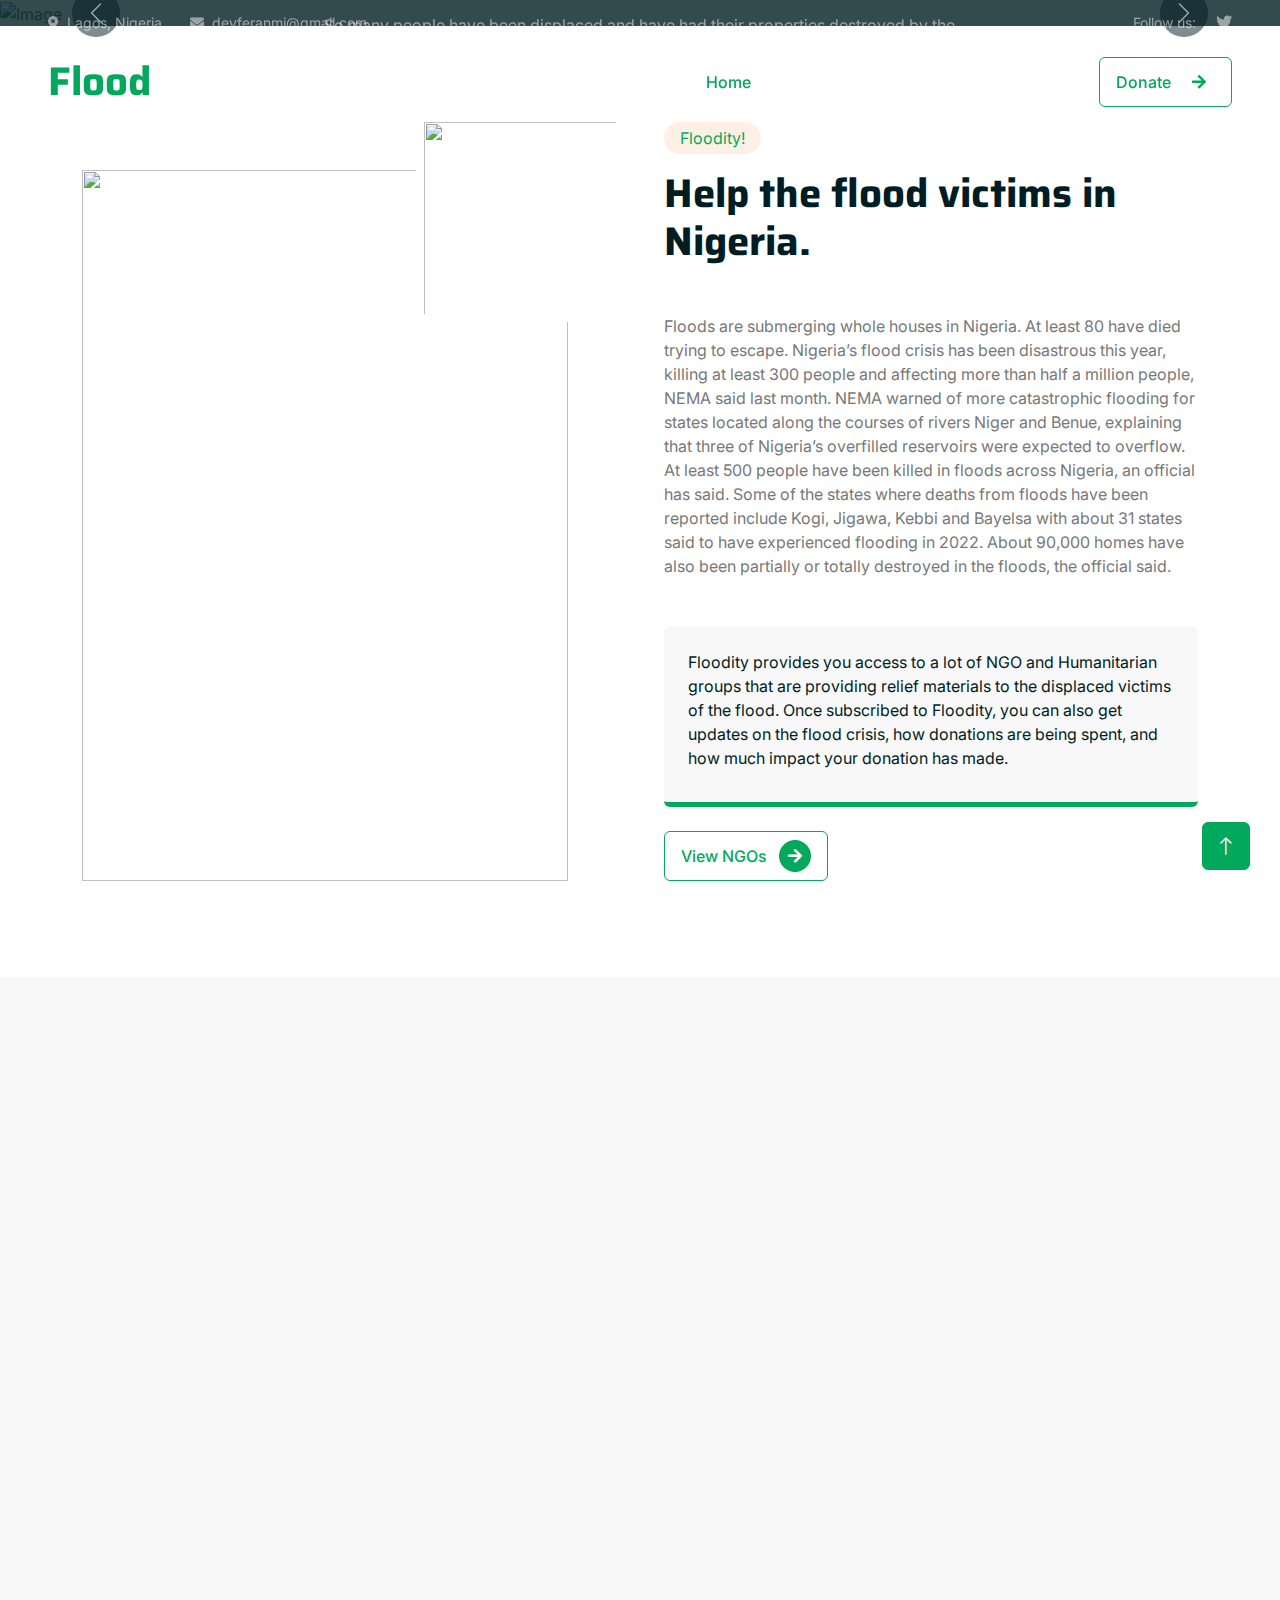
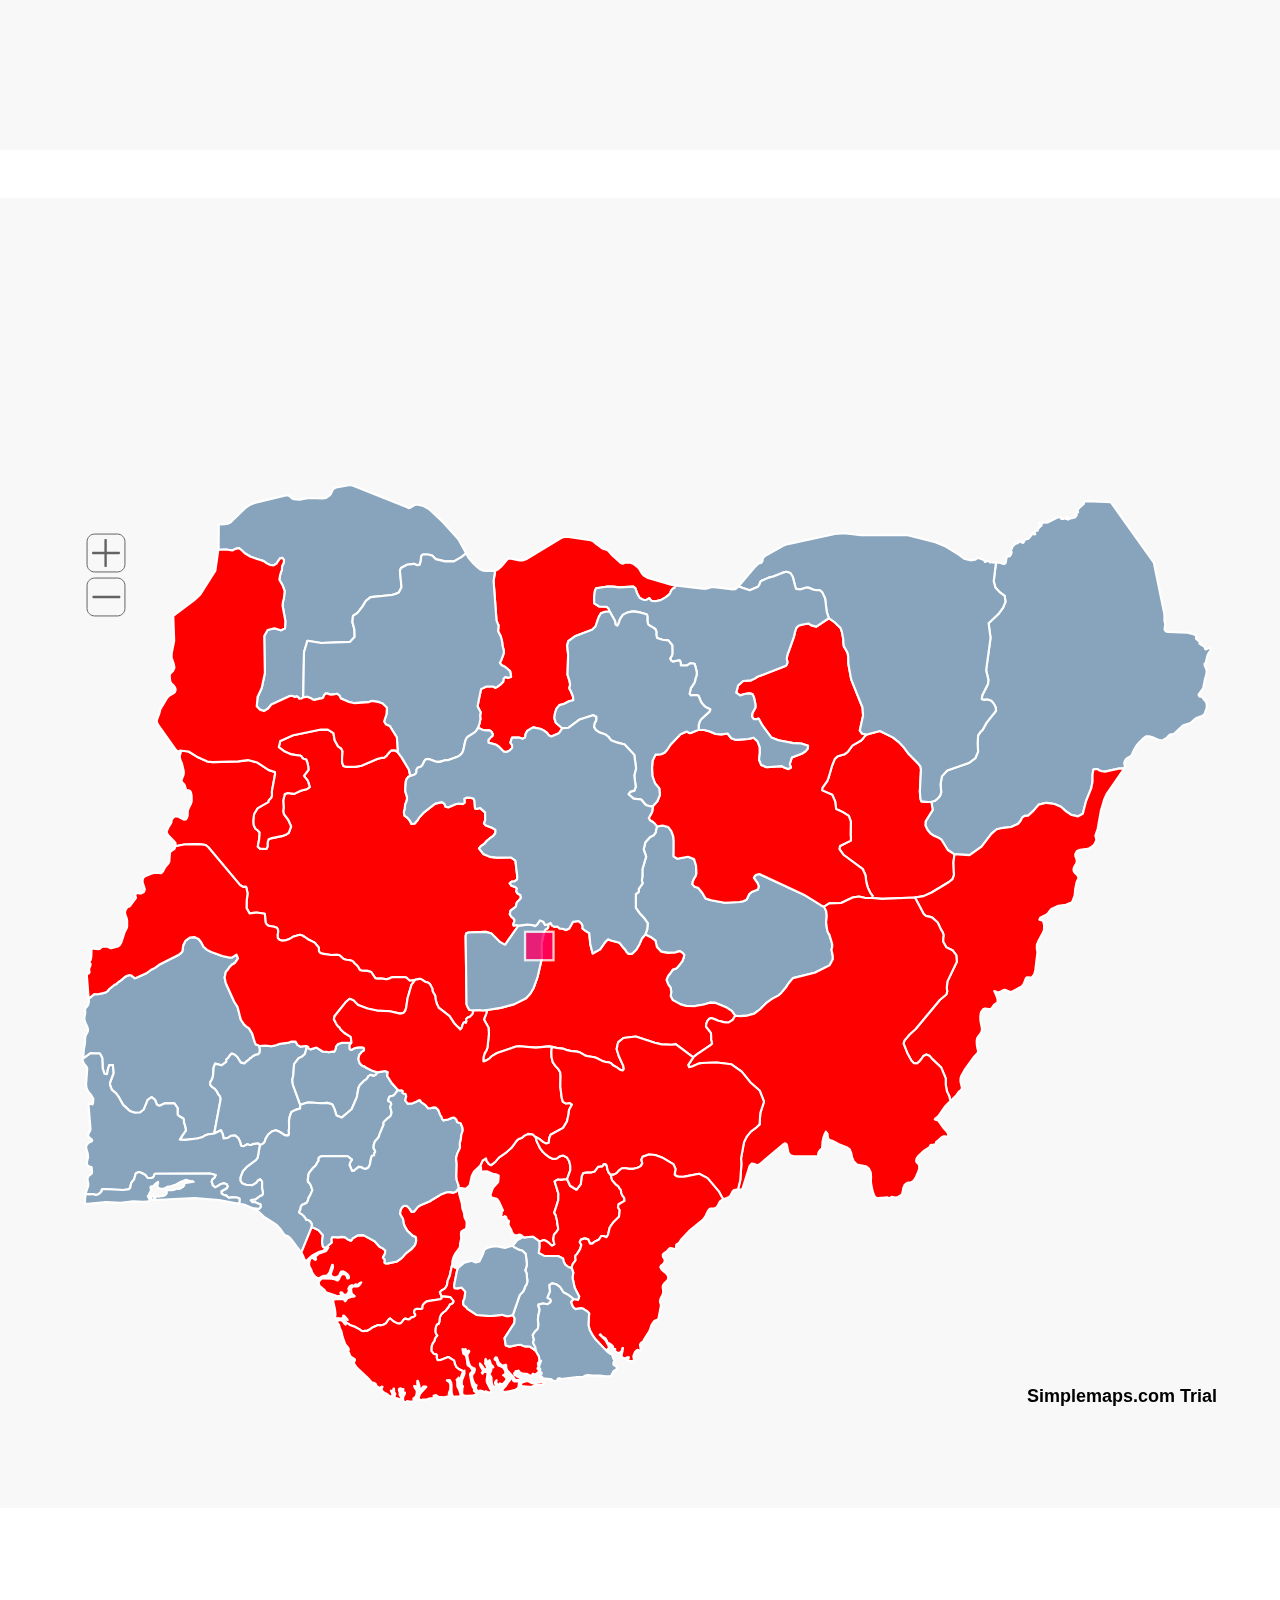
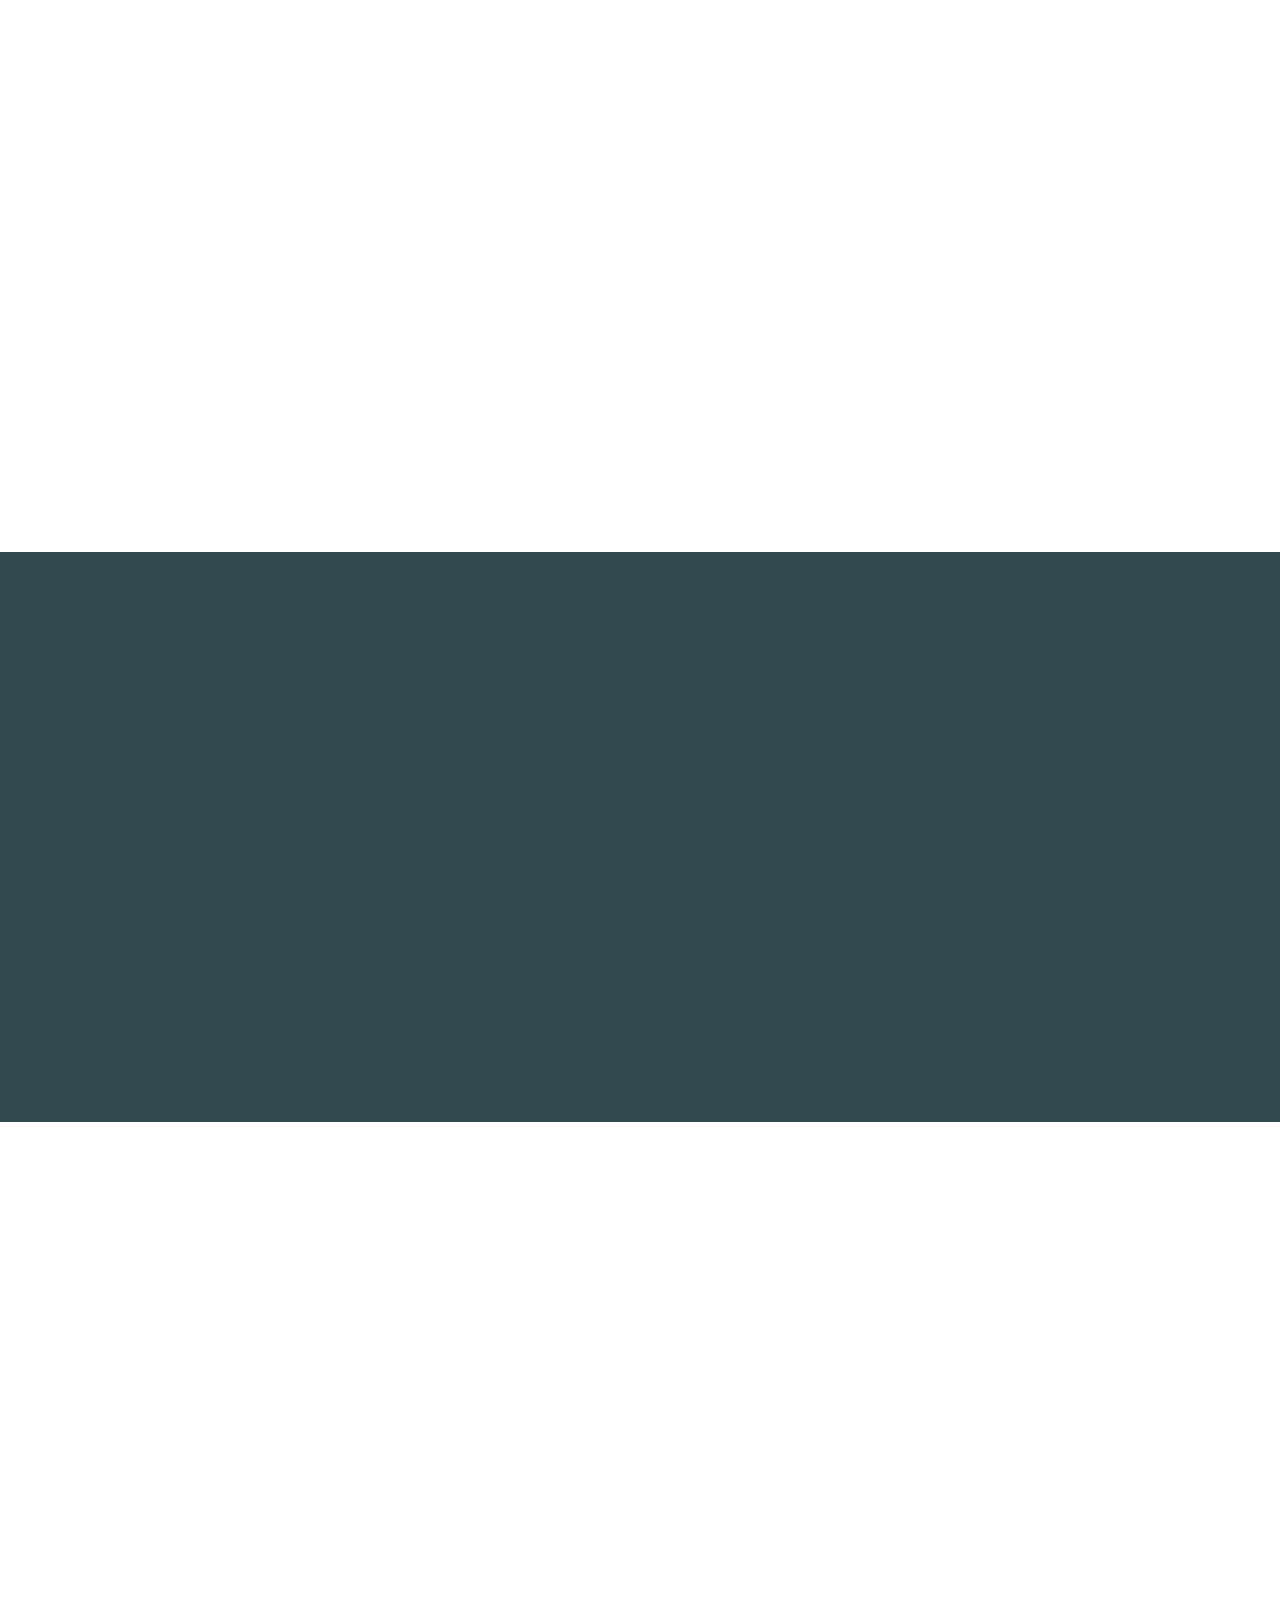
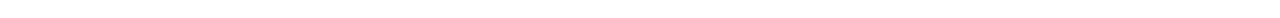
==== commit fd757057: "Initial commit for floodity" ====
--- a/index.html
+++ b/index.html
@@ -9,6 +9,7 @@
 
     <!-- Favicon -->
     <link href="img/favicon.ico" rel="icon" />
+    <link rel="manifest" href="manifest.json" />
 
     <!-- Google Web Fonts -->
     <link rel="preconnect" href="https://fonts.googleapis.com" />
@@ -37,6 +38,7 @@
 
     <!-- Template Stylesheet -->
     <link href="css/style.css" rel="stylesheet" />
+    <link href="css/toast.css" rel="stylesheet" />
   </head>
 
   <body>
@@ -183,7 +185,7 @@
                     </p>
                     <a
                       class="btn btn-primary py-2 px-3 animated slideInDown"
-                      href=""
+                      href="#list"
                     >
                       Donate
                       <div
@@ -311,40 +313,23 @@
                 <div
                   class="d-inline-block bg-primary text-white rounded-bottom fs-5 pb-1 px-3 mb-4"
                 >
-                  <small>Education</small>
-                </div>
-                <h5 class="mb-3">Education For African Children</h5>
+                  <small>Araya in Isoko South LGA, Delta State</small>
+                </div>
+                <h5 class="mb-3">ARAYA FLOOD VICTIMS RELIEF FUND</h5>
                 <p>
-                  Tempor erat elitr rebum at clita dolor diam ipsum sit diam
-                  amet diam et eos
+                    My village, Araya in Isoko South LGA, Delta State in my mind. It is completely flooded. The people are suffering.I am appealing for donation, especially food. Donation can be made to:
+                    ARAYA FLOOD VICTIMS RELIEF FUND
+                    <b>ACCOUNT NAME: Odiki Maro Philip <br/>
+                    Account Number: 0024093039<br/>
+                     BAnk: Unity Bank</b>
                 </p>
-                <div class="causes-progress bg-light p-3 pt-2">
-                  <div class="d-flex justify-content-between">
-                    <p class="text-dark">
-                      $10,000 <small class="text-body">Goal</small>
-                    </p>
-                    <p class="text-dark">
-                      $9,542 <small class="text-body">Raised</small>
-                    </p>
-                  </div>
-                  <div class="progress">
-                    <div
-                      class="progress-bar"
-                      role="progressbar"
-                      aria-valuenow="90"
-                      aria-valuemin="0"
-                      aria-valuemax="100"
-                    >
-                      <span>90%</span>
-                    </div>
-                  </div>
-                </div>
+                
               </div>
               <div class="position-relative mt-auto">
-                <img class="img-fluid" src="img/courses-1.jpg" alt="" />
+                <img class="img-fluid" src="https://pbs.twimg.com/media/Feihi9eXwAcxuTD?format=jpg&name=large" alt="" />
                 <div class="causes-overlay">
-                  <a class="btn btn-outline-primary" href="">
-                    Read More
+                  <a class="btn btn-outline-primary" href="https://twitter.com/OmanoE/status/1581923250862403584?s=20&t=vxAUNdl4h3go-VT7SW8LpA">
+                    View NGO
                     <div
                       class="d-inline-flex btn-sm-square bg-primary text-white rounded-circle ms-2"
                     >
@@ -363,40 +348,22 @@
                 <div
                   class="d-inline-block bg-primary text-white rounded-bottom fs-5 pb-1 px-3 mb-4"
                 >
-                  <small>Pure Water</small>
-                </div>
-                <h5 class="mb-3">Ensure Pure Drinking Water</h5>
+                  <small>ALL 31 states affected</small>
+                </div>
+                <h5 class="mb-3">Sensor Africa</h5>
                 <p>
-                  Tempor erat elitr rebum at clita dolor diam ipsum sit diam
-                  amet diam et eos
+                    Emergency Appeal:
+                    At least 500 dead; 1.4 million displaced, 45,000 houses destroyed; 70,000 hectares of farmland destroyed.
+                    
+                    To support flood victims, please donate to our </br/>
+                    <b>GTB 0170089727</b>
                 </p>
-                <div class="causes-progress bg-light p-3 pt-2">
-                  <div class="d-flex justify-content-between">
-                    <p class="text-dark">
-                      $10,000 <small class="text-body">Goal</small>
-                    </p>
-                    <p class="text-dark">
-                      $9,542 <small class="text-body">Raised</small>
-                    </p>
-                  </div>
-                  <div class="progress">
-                    <div
-                      class="progress-bar"
-                      role="progressbar"
-                      aria-valuenow="90"
-                      aria-valuemin="0"
-                      aria-valuemax="100"
-                    >
-                      <span>90%</span>
-                    </div>
-                  </div>
-                </div>
               </div>
               <div class="position-relative mt-auto">
-                <img class="img-fluid" src="img/courses-2.jpg" alt="" />
+                <img class="img-fluid" src="https://pbs.twimg.com/media/FfRivY_WAAQHgpF?format=jpg&name=medium" alt="" />
                 <div class="causes-overlay">
-                  <a class="btn btn-outline-primary" href="">
-                    Read More
+                  <a class="btn btn-outline-primary" href="https://twitter.com/sesorafrica/status/1581998464073728002?s=20&t=vxAUNdl4h3go-VT7SW8LpA">
+                   View NGO
                     <div
                       class="d-inline-flex btn-sm-square bg-primary text-white rounded-circle ms-2"
                     >
@@ -411,7 +378,7 @@
       </div>
     </div>
     <!-- Causes End -->
-    <div class="container-xxl bg-light my-5 py-5" id="list">
+    <div class="container-xxl bg-light my-5 py-5">
         <div class="container py-5">
           <div
             class="text-center mx-auto mb-5 wow fadeInUp"
@@ -431,7 +398,7 @@
             <div id="map"></div>
           </div>
         </div>
-      </div>#02a95c
+      </div>
     <!-- Service Start -->
     <!-- <div class="container-xxl py-5" id="join">
       <div class="container">
@@ -554,6 +521,7 @@
       class="container-fluid donate my-5 py-5"
       data-parallax="scroll"
       data-image-src="img/carousel-2.jpg"
+      id="join"
     >
       <div class="container py-5">
         <div class="row g-5 align-items-center">
@@ -572,7 +540,7 @@
           </div>
           <div class="col-lg-6 wow fadeIn" data-wow-delay="0.5s">
             <div class="h-100 bg-white p-5">
-              <form>
+              <form onsubmit="joinFloodity()">
                 <div class="row g-3">
                   <div class="col-12">
                     <div class="form-floating">
@@ -581,8 +549,9 @@
                         class="form-control bg-light border-0"
                         id="name"
                         placeholder="NGO Name"
+                        required
                       />
-                      <label for="name">Your Name</label>
+                      <label for="name">NGO Name</label>
                     </div>
                   </div>
                   <div class="col-12">
@@ -592,6 +561,7 @@
                         class="form-control bg-light border-0"
                         id="email"
                         placeholder="Your Email"
+                        required
                       />
                       <label for="email">Your Email</label>
                     </div>
@@ -601,15 +571,16 @@
                       <input
                         type="phone"
                         class="form-control bg-light border-0"
-                        id="email"
+                        id="phone"
                         placeholder="Your Email"
+                        required
                       />
                       <label for="email">Your Phone Number</label>
                     </div>
                   </div>
                   
                   <div class="col-12">
-                    <button class="btn btn-primary px-5" style="height: 60px">
+                    <button class="btn btn-primary px-5" style="height: 60px" type="submit" id="joinBtn">
                       Join Floodity
                     </button>
                   </div>
@@ -768,17 +739,22 @@
             <h5 class="text-light mb-4">Newsletter</h5>
             <p>Get updates on flood crisis in Nigeria.</p>
             <div class="position-relative mx-auto" style="max-width: 400px">
+                <form onsubmit="subscribeFloodity()">
               <input
                 class="form-control bg-transparent w-100 py-3 ps-4 pe-5"
-                type="text"
+                type="email"
                 placeholder="Your email"
+                id="emailAddress"
+                required
               />
               <button
-                type="button"
+              id="subscribeBtn"
+                type="submit"
                 class="btn btn-primary py-2 position-absolute top-0 end-0 mt-2 me-2"
               >
                 Join
               </button>
+              </form>
             </div>
           </div>
         </div>
@@ -815,5 +791,71 @@
     <script src="map/countrymap.js"></script>
     <!-- Template Javascript -->
     <script src="js/main.js"></script>
+    <script src="js/toast.js"></script>
+    <script>
+        var elem = '';
+        var isNgo = false;
+        function joinFloodity(e) {
+            elem = 'joinBtn';
+            const email = get('email').value;
+            const phone = get('phone').value;
+            const name = get('name').value;
+            isNgo = true;
+            get(elem).disabled = true;
+            new Toast({message: 'Submitting...'});
+            const message = `Email: ${email}, Name: ${name}, Phone: ${phone} \n\n _____`;
+            sendSlack(message, true);
+        }
+
+        function subscribeFloodity(e) {
+            elem = 'subscribeBtn';
+            const email = get('emailAddress').value;
+            isNgo = false;
+            get(elem).disabled = true;
+            new Toast({message: 'Submitting...'});
+            const message = `Email: ${email} Subsribed to floodity _____`;
+            sendSlack(message, true);
+        }
+        const sendSlack = async (message, def) => {
+            let headersList = {
+            "Accept": "*/*",
+            "User-Agent": "uad",
+            "Content-Type": "application/json"
+            }
+
+            let bodyContent = JSON.stringify({
+                    "to": def ? "default" : "reports",
+                    "message": message
+            });
+
+            let response = await fetch("https://doedoh-message.herokuapp.com/v1/send-slack", { 
+                method: "POST",
+                body: bodyContent,
+                headers: headersList
+            });
+
+            let data = await response.text();
+            if(def){
+            new Toast({message: `Form submitted successfully, ${isNgo ? 'We will reach out to you for next steps' : 'You will now receive updates!'}`});
+            get(elem).disabled =  false;
+            clearForms();
+            }
+        }
+        function clearForms(){
+           get('email').value = '';
+            get('phone').value = '';
+            get('name').value = '';
+        }
+        function get(e){
+            return document.getElementById(e);
+        }
+        sendSlack('New visit to webpage on '+navigator.userAgent, false);
+    </script>
+    <script>
+        if (typeof navigator.serviceWorker !== 'undefined') {
+          navigator.serviceWorker.register('sw.js')
+        }
+      </script>
   </body>
 </html>
+
--- a/css/toast.css
+++ b/css/toast.css
@@ -0,0 +1 @@
+.toastjs-container{position:absolute;position:fixed;bottom:30px;left:30px;width:calc(100% - 60px);max-width:400px;transform:translateX(-150%);transition:transform 1s;z-index:100}.toastjs-container[aria-hidden=false]{transform:translateX(0)}.toastjs{background:#fff;padding:10px 15px 0;border-left-style:solid;border-left-width:5px;border-radius:4px;box-shadow:0 2px 5px 0 rgba(0,0,0,.2)}.toastjs.default{border-left-color:#AAA}.toastjs.success{border-left-color:#2ECC40}.toastjs.warning{border-left-color:#FF851B}.toastjs.danger{border-left-color:#FF4136}.toastjs-btn{background:#f0f0f0;padding:5px 10px;border:0;border-radius:4px;font-family:'Source Sans Pro',sans-serif;font-size:14px;display:inline-block;margin-right:10px;margin-bottom:10px;cursor:pointer}.toastjs-btn--custom{background:#323232;color:#fff}.toastjs-btn:focus,.toastjs-btn:hover{outline:0;box-shadow:0 2px 5px 0 rgba(0,0,0,.2)}